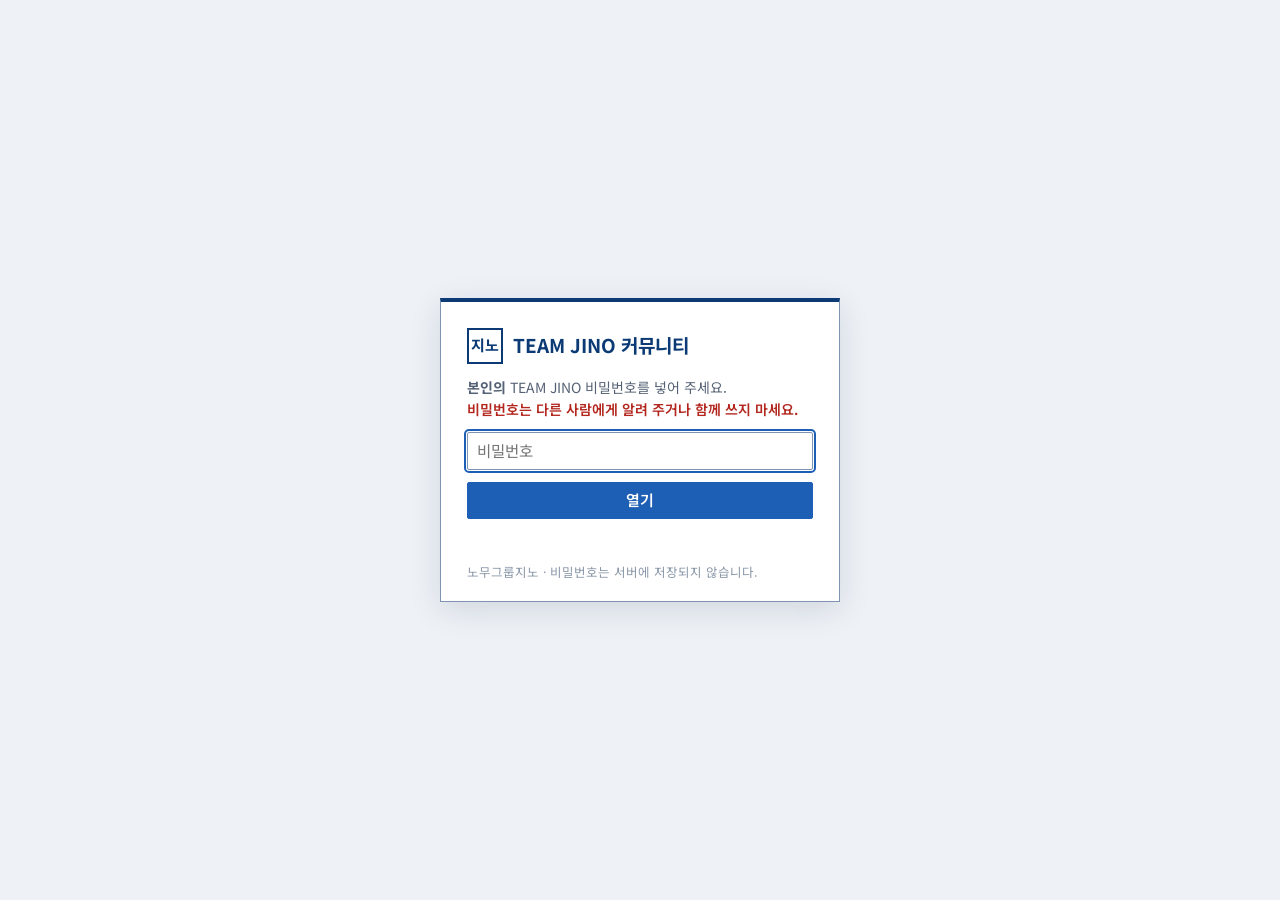
==== community/index.html @ 9f08a7e4 "community: TEAM JINO 커뮤니티 시범 추가 (함께 했던 시간 · 오늘의 한마디) 주소록과 같은 로그인, 서버 함수 comm_*, JinoComm 모듈로 분리해 주소록" ====
<!DOCTYPE html>
<html lang="ko">
<head>
<meta charset="utf-8">
<meta name="viewport" content="width=device-width, initial-scale=1">
<title>TEAM JINO 커뮤니티</title>
<meta name="robots" content="noindex,nofollow">
<link rel="preconnect" href="https://fonts.googleapis.com">
<link rel="preconnect" href="https://fonts.gstatic.com" crossorigin>
<link rel="stylesheet" href="https://fonts.googleapis.com/css2?family=Noto+Sans+KR:wght@400;500;700&display=swap">
<style>
:root{--page:#eef2f7;--paper:#fff;--navy:#0b3a75;--blue:#1d5fb4;--blue-dark:#164a8c;--rule:#b8c5d6;--rule-strong:#7f94b1;--fg:#1b2533;--muted:#556275;--faint:#8a97a8;--bad:#b3261e;
  --font-body:"Noto Sans KR","Malgun Gothic","맑은 고딕","Apple SD Gothic Neo",sans-serif;color-scheme:light}
*{box-sizing:border-box}
html,body{margin:0}
body{background:var(--page);color:var(--fg);font-family:var(--font-body);font-size:15.5px;line-height:1.5;padding:0 16px 48px}
[hidden]{display:none!important}
.wrap{max-width:1280px;margin:0 auto}
button,input,select,textarea{font:inherit;color:inherit}
:focus-visible{outline:2px solid var(--blue);outline-offset:1px}
header.top{position:sticky;top:0;z-index:5;margin:0 -16px;padding:0 16px;background:var(--navy);color:#fff;border-bottom:3px solid var(--blue)}
header.top .in{max-width:1280px;margin:0 auto;display:flex;gap:14px;align-items:center;flex-wrap:wrap;padding:12px 0}
.emblem{width:36px;height:36px;border:2px solid #fff;display:grid;place-items:center;font-weight:700;font-size:15px;letter-spacing:-.02em}
header h1{font-size:22px;margin:0;font-weight:700;letter-spacing:-.01em}
header .sub{font-size:14.5px;opacity:.8;border-left:1px solid rgba(255,255,255,.4);padding-left:12px}
.savebox{margin-left:auto;display:flex;gap:8px;align-items:center;font-size:14.5px;color:#cfdcf0}
.btn{display:inline-flex;align-items:center;gap:6px;border:1px solid var(--rule-strong);background:#fff;border-radius:2px;padding:6px 13px;min-height:37px;cursor:pointer;white-space:nowrap;font-size:15px}
.btn.primary{background:var(--blue);color:#fff;border-color:var(--blue);font-weight:600}
.btn.sm{min-height:30px;padding:2px 9px;font-size:14px}
header .btn.primary{background:#fff;color:var(--navy);border-color:#fff}
.paper{background:var(--paper);border:1px solid var(--rule);margin-top:18px;padding:18px 20px 22px}
.doc-title{display:flex;align-items:flex-end;gap:12px;flex-wrap:wrap;padding-bottom:10px;margin-bottom:14px}
.doc-title h2{margin:0;font-size:20.5px;font-weight:700;color:var(--navy)}
.doc-title .ref{font-size:14.5px;color:var(--muted)}
.foot{margin-top:16px;font-size:14px;color:var(--muted)}
.toast{position:fixed;left:50%;transform:translateX(-50%);bottom:20px;background:var(--navy);color:#fff;padding:9px 16px;z-index:90;font-size:15px;box-shadow:0 4px 16px rgba(11,25,45,.3);max-width:calc(100vw - 32px)}
.login{position:fixed;inset:0;z-index:40;background:var(--page);display:grid;place-items:center;padding:16px}
.lbox{background:#fff;border:1px solid var(--rule-strong);border-top:4px solid var(--navy);width:min(400px,100%);padding:26px 26px 20px;display:flex;flex-direction:column;gap:12px;box-shadow:0 8px 30px rgba(11,25,45,.12)}
.lbox input{background:#fff;border:1px solid var(--rule-strong);border-radius:2px;padding:6px 9px;min-height:37px;width:100%}
.lhead{display:flex;gap:10px;align-items:center;color:var(--navy);font-size:19px}
.lhead .emblem{border-color:var(--navy);color:var(--navy)}
.lbox p{margin:0;color:var(--muted);font-size:14px;line-height:1.6}
.lmsg{min-height:20px;font-size:14px;color:var(--muted)}.lmsg.err{color:var(--bad);font-weight:600}
.lfoot{font-size:12.5px;color:var(--faint)}

/* ===== JinoComm 모듈 스타일 시작 (모든 이름이 jc- 로 시작해 다른 프로그램과 겹치지 않습니다) ===== */
.jc{--jc-navy:#0b3a75;--jc-blue:#1d5fb4;--jc-blue-dark:#164a8c;--jc-rule:#b8c5d6;--jc-rule-strong:#7f94b1;--jc-soft:#f4f7fb;--jc-label:#eef3fa;--jc-fg:#1b2533;--jc-muted:#556275;--jc-faint:#8a97a8;--jc-bad:#b3261e;--jc-warm:#fff8e6;--jc-warm-rule:#ead9a8;color:var(--jc-fg);font-size:15.5px;line-height:1.55}
.jc *{box-sizing:border-box}
.jc [hidden]{display:none!important}
.jc button,.jc input,.jc select,.jc textarea{font:inherit;color:inherit}
.jc input,.jc select,.jc textarea{background:#fff;border:1px solid var(--jc-rule-strong);border-radius:3px;padding:7px 10px;min-height:38px;width:100%}
.jc textarea{resize:vertical;min-height:84px}
.jc-btn{display:inline-flex;align-items:center;justify-content:center;gap:6px;border:1px solid var(--jc-rule-strong);background:#fff;border-radius:3px;padding:6px 14px;min-height:38px;cursor:pointer;white-space:nowrap;width:auto;font-size:15px}
.jc-btn:hover{border-color:var(--jc-blue);color:var(--jc-blue)}
.jc-btn:disabled{opacity:.55;cursor:default}
.jc-btn.jc-primary{background:var(--jc-blue);border-color:var(--jc-blue);color:#fff;font-weight:600}
.jc-btn.jc-primary:hover{background:var(--jc-blue-dark);color:#fff}
.jc-btn.jc-danger{color:var(--jc-bad);border-color:#e3b3ae}
.jc-btn.jc-sm{min-height:30px;padding:2px 10px;font-size:14px}
.jc-btn.jc-link{border-color:transparent;background:transparent;color:var(--jc-blue);padding:2px 4px;min-height:0}
.jc-sp{flex:1}
.jc a.jc-btn{text-decoration:none;color:inherit}
.jc a.jc-btn:hover{color:var(--jc-blue)}

.jc-tabs{display:flex;gap:4px;align-items:flex-end;flex-wrap:wrap;border-bottom:2px solid var(--jc-navy);margin-bottom:14px}
.jc-tabs .jc-tab{font-size:16px;font-weight:700;padding:9px 22px;border:1px solid var(--jc-rule);border-bottom:0;background:#e9eef5;color:var(--jc-muted);cursor:pointer;border-radius:3px 3px 0 0;margin-bottom:-2px}
.jc-tabs .jc-tab.on{background:var(--jc-navy);color:#fff;border-color:var(--jc-navy)}
.jc-stat{font-size:14px;color:var(--jc-muted);align-self:center}
.jc-stat.jc-warn{color:var(--jc-bad);font-weight:600}
.jc-tabs .jc-btn{align-self:center;margin-bottom:4px}

/* 지도 */
.jc-mapwrap{position:relative;border:1px solid var(--jc-rule);background:var(--jc-soft);margin-bottom:12px}
.jc-map{height:380px}
.jc-mapnote{padding:18px 20px;color:var(--jc-muted);font-size:14.5px;display:flex;gap:14px;align-items:center;flex-wrap:wrap}
.jc-mapnote b{color:var(--jc-navy)}
.jc-mapnote .jc-pinico{width:34px;height:34px;border-radius:50% 50% 50% 0;transform:rotate(-45deg);background:var(--jc-navy);flex:none;position:relative;margin:4px 6px 8px}
.jc-mapnote .jc-pinico::after{content:"";position:absolute;inset:10px;border-radius:50%;background:#fff}
@media (max-width:640px){.jc-map{height:280px}}

/* 목록 도구줄 */
.jc-bar{display:flex;gap:8px;align-items:center;flex-wrap:wrap;margin-bottom:12px}
.jc-chips{display:flex;gap:6px;flex-wrap:wrap}
.jc-chipbtn{border:1px solid var(--jc-rule-strong);background:#fff;border-radius:999px;padding:4px 13px;font-size:14.5px;cursor:pointer;min-height:32px}
.jc-chipbtn[aria-pressed="true"]{background:var(--jc-navy);border-color:var(--jc-navy);color:#fff;font-weight:600}
.jc-bar select{width:auto}
.jc-placefilter{display:inline-flex;align-items:center;gap:6px;background:var(--jc-warm);border:1px solid var(--jc-warm-rule);border-radius:999px;padding:3px 6px 3px 12px;font-size:14.5px}
.jc-placefilter button{border:0;background:transparent;cursor:pointer;font-size:17px;line-height:1;padding:2px 6px;color:var(--jc-muted)}
.jc-count{font-size:14.5px;color:var(--jc-muted)}

/* 기록 카드 */
.jc-grid{display:grid;grid-template-columns:repeat(auto-fill,minmax(270px,1fr));gap:14px}
.jc-card{border:1px solid var(--jc-rule);background:#fff;cursor:pointer;display:flex;flex-direction:column;min-width:0;text-align:left;padding:0;border-radius:4px;overflow:hidden;transition:box-shadow .15s,border-color .15s}
.jc-card:hover,.jc-card:focus-visible{border-color:var(--jc-blue);box-shadow:0 4px 16px rgba(11,58,117,.14)}
.jc-cover{position:relative;aspect-ratio:4/3;background:linear-gradient(135deg,#e6edf7,#f4f7fb);display:grid;place-items:center;overflow:hidden}
.jc-cover img{width:100%;height:100%;object-fit:cover;display:block}
.jc-cover .jc-ph{font-size:15px;font-weight:700;color:#8fa3bf;letter-spacing:.08em}
.jc-pcount{position:absolute;right:8px;bottom:8px;background:rgba(11,25,45,.72);color:#fff;font-size:12.5px;padding:1px 8px;border-radius:999px}
.jc-cbody{padding:11px 14px 12px;display:flex;flex-direction:column;gap:4px;min-width:0}
.jc-meta{display:flex;gap:8px;align-items:center;flex-wrap:wrap;font-size:13.5px;color:var(--jc-muted)}
.jc-tag{display:inline-block;font-size:12.5px;font-weight:600;padding:0 7px;line-height:21px;border:1px solid #9bbbe3;background:#e8f0fb;color:#174a8c;border-radius:2px;white-space:nowrap}
.jc-card h3{margin:0;font-size:17px;font-weight:700;color:var(--jc-navy);overflow-wrap:anywhere}
.jc-ev{font-size:14px;color:var(--jc-blue);font-weight:600}
.jc-ex{margin:0;font-size:14.5px;color:#3a4657;display:-webkit-box;-webkit-line-clamp:2;-webkit-box-orient:vertical;overflow:hidden;white-space:pre-line;overflow-wrap:anywhere}
.jc-cfoot{font-size:13.5px;color:var(--jc-faint);margin-top:2px}
.jc-empty{padding:44px 16px;text-align:center;color:var(--jc-muted);border:1px dashed var(--jc-rule-strong);background:var(--jc-soft)}
.jc-empty b{display:block;color:var(--jc-navy);font-size:16.5px;margin-bottom:4px}
.jc-more{text-align:center;margin-top:14px}

/* 오늘의 한마디 */
.jc-compose{border:1px solid var(--jc-rule);border-top:2px solid var(--jc-navy);background:var(--jc-soft);padding:14px 16px;margin-bottom:16px;display:flex;flex-direction:column;gap:10px}
.jc-compose textarea{min-height:76px}
.jc-crow{display:flex;gap:10px;align-items:center;flex-wrap:wrap}
.jc-seg{display:inline-flex;border:1px solid var(--jc-rule-strong);border-radius:3px;overflow:hidden}
.jc-seg button{border:0;border-right:1px solid var(--jc-rule);background:#fff;padding:6px 14px;cursor:pointer;min-height:36px;font-size:14.5px}
.jc-seg button:last-child{border-right:0}
.jc-seg button[aria-pressed="true"]{background:var(--jc-navy);color:#fff;font-weight:600}
.jc-hint{font-size:13.5px;color:var(--jc-muted)}
.jc-len{font-size:13.5px;color:var(--jc-faint);font-variant-numeric:tabular-nums}
.jc-wall{columns:3 260px;column-gap:14px}
.jc-note{break-inside:avoid;margin:0 0 14px;background:#fff;border:1px solid var(--jc-rule);border-left:4px solid var(--jc-blue);padding:13px 15px 10px;border-radius:2px}
.jc-note.jc-anon{background:var(--jc-warm);border-color:var(--jc-warm-rule);border-left-color:#d1a93a}
.jc-note p{margin:0 0 8px;white-space:pre-line;overflow-wrap:anywhere;font-size:15.5px}
.jc-nfoot{display:flex;gap:8px;align-items:center;font-size:13.5px;color:var(--jc-muted)}
.jc-nfoot b{color:var(--jc-fg);font-weight:600}

/* 창 */
.jc-ov{position:fixed;inset:0;background:rgba(11,25,45,.5);z-index:70;display:flex;align-items:flex-start;justify-content:center;overflow-y:auto;padding:24px 12px}
.jc-sheet{background:#fff;border:1px solid var(--jc-rule-strong);width:100%;max-width:760px;box-shadow:0 8px 30px rgba(11,25,45,.25);min-width:0}
.jc-sheet>h2{margin:0;font-size:17px;background:var(--jc-navy);color:#fff;padding:11px 18px;font-weight:700;display:flex;align-items:center;gap:10px}
.jc-sheet>h2 .jc-x{margin-left:auto;border:0;background:transparent;color:#fff;font-size:22px;line-height:1;cursor:pointer;padding:0 4px}
.jc-sbody{padding:16px 18px;display:flex;flex-direction:column;gap:14px}
.jc-act{display:flex;gap:6px;justify-content:center;flex-wrap:wrap;align-items:center;border-top:1px solid var(--jc-rule);padding:12px 18px;background:#f6f8fb}
.jc-act .jc-left{margin-right:auto}
.jc-form{display:grid;grid-template-columns:104px minmax(0,1fr);gap:10px 12px;align-items:start}
.jc-form>label,.jc-form>.jc-flb{font-weight:600;color:var(--jc-navy);font-size:14.5px;padding-top:8px}
.jc-form .jc-req{color:var(--jc-bad)}
@media (max-width:560px){.jc-form{grid-template-columns:1fr;gap:4px 0}.jc-form>label,.jc-form>.jc-flb{padding-top:6px}}
.jc-two{display:grid;grid-template-columns:1fr 1fr;gap:8px}
.jc-search{display:flex;gap:6px}
.jc-results{border:1px solid var(--jc-rule);margin-top:6px;max-height:230px;overflow:auto}
.jc-results button{display:block;width:100%;text-align:left;border:0;border-bottom:1px solid #e3e9f1;background:#fff;padding:7px 10px;cursor:pointer}
.jc-results button:hover{background:#e9f1fc}
.jc-results button:last-child{border-bottom:0}
.jc-results small,.jc-picked small{display:block;color:var(--jc-muted);font-size:13.5px}
.jc-picked{border:1px solid #9bbbe3;background:#e8f0fb;padding:8px 10px;display:flex;gap:10px;align-items:center}
.jc-picked>div{flex:1;min-width:0}
.jc-previews{display:flex;gap:6px;flex-wrap:wrap;margin-top:6px}
.jc-previews .jc-pv{position:relative;width:78px;height:78px;border:1px solid var(--jc-rule);overflow:hidden;background:var(--jc-soft)}
.jc-previews img{width:100%;height:100%;object-fit:cover;display:block}
.jc-pv button{position:absolute;right:2px;top:2px;border:0;background:rgba(11,25,45,.7);color:#fff;width:20px;height:20px;border-radius:50%;cursor:pointer;line-height:1;font-size:14px;padding:0}
.jc-msg{font-size:14px;color:var(--jc-bad);font-weight:600;min-height:20px}

.jc-dmeta{display:flex;gap:8px 12px;flex-wrap:wrap;align-items:center;font-size:14.5px;color:var(--jc-muted)}
.jc-dmeta b{color:var(--jc-fg)}
.jc-addr{display:flex;gap:10px;align-items:center;flex-wrap:wrap;border:1px solid var(--jc-rule);background:var(--jc-soft);padding:8px 12px;font-size:14.5px}
.jc-addr>span{flex:1;min-width:160px}
.jc-dbody{white-space:pre-line;overflow-wrap:anywhere;font-size:15.5px;margin:0}
.jc-sub{display:flex;align-items:center;gap:8px;font-weight:700;color:var(--jc-navy);font-size:15.5px}
.jc-sub::before{content:"";width:4px;height:14px;background:var(--jc-blue)}
.jc-sub small{font-weight:400;color:var(--jc-muted);font-size:13.5px}
.jc-photos{display:grid;grid-template-columns:repeat(auto-fill,minmax(108px,1fr));gap:6px}
.jc-photos button{border:1px solid var(--jc-rule);padding:0;background:var(--jc-soft);aspect-ratio:1;cursor:pointer;overflow:hidden}
.jc-photos button:hover{border-color:var(--jc-blue)}
.jc-photos img{width:100%;height:100%;object-fit:cover;display:block}
.jc-photos .jc-addph{display:grid;place-items:center;color:var(--jc-blue);font-size:14px;font-weight:600;border-style:dashed;background:#fff;text-align:center;line-height:1.3}
.jc-reviews{display:flex;flex-direction:column;gap:0;border-top:1px solid var(--jc-rule)}
.jc-review{padding:9px 2px;border-bottom:1px solid #e3e9f1}
.jc-review p{margin:0 0 3px;white-space:pre-line;overflow-wrap:anywhere}
.jc-review .jc-nfoot{font-size:13px}
.jc-addreview{display:flex;gap:6px;align-items:flex-start}
.jc-addreview textarea{min-height:42px;height:42px}

.jc-lb{position:fixed;inset:0;z-index:80;background:rgba(6,14,26,.92);display:flex;flex-direction:column}
.jc-lbtop{display:flex;gap:8px;align-items:center;padding:10px 14px;color:#dfe8f4;font-size:14.5px}
.jc-lbtop .jc-btn{background:transparent;color:#fff;border-color:rgba(255,255,255,.5)}
.jc-lbmain{flex:1;min-height:0;display:flex;align-items:center;justify-content:center;gap:8px;padding:0 8px 14px}
.jc-lbmain img{max-width:100%;max-height:100%;object-fit:contain;min-width:0}
.jc-lbmain .jc-nav{flex:none;border:0;background:rgba(255,255,255,.12);color:#fff;width:44px;height:64px;font-size:26px;cursor:pointer;border-radius:4px}
.jc-lbmain .jc-nav:disabled{opacity:.25;cursor:default}
.jc-lbwait{color:#dfe8f4}
/* ===== JinoComm 모듈 스타일 끝 ===== */
</style>
</head>
<body>
<header class="top"><div class="in">
  <span class="emblem">지노</span>
  <h1>TEAM JINO 커뮤니티</h1>
  <span class="sub">노무그룹지노 · 시범 운영</span>
  <span class="savebox"><b id="who" style="color:#fff"></b><button class="btn primary sm" id="btn-lock">잠그기</button></span>
</div></header>
<div class="wrap">
<div class="paper">
  <div class="doc-title"><h2>우리들의 이야기</h2><span class="ref">함께한 시간과 남기고 싶은 말을 모아 두는 곳</span></div>
  <div id="jc-mount"></div>
  <div class="foot">※ 글과 사진은 TEAM JINO 구성원만 볼 수 있도록 암호화해 저장합니다. 기록과 후기는 쓴 사람만 고치거나 지울 수 있습니다. <span style="color:var(--bad)">비밀번호나 고객사 정보는 이곳에 적지 마세요.</span></div>
</div>
</div>
<div id="login" class="login"><form class="lbox" id="lform" autocomplete="off">
  <div class="lhead"><span class="emblem">지노</span><b>TEAM JINO 커뮤니티</b></div>
  <p><b>본인의</b> TEAM JINO 비밀번호를 넣어 주세요.<br><span style="color:var(--bad);font-weight:600">비밀번호는 다른 사람에게 알려 주거나 함께 쓰지 마세요.</span></p>
  <input type="password" id="pw" placeholder="비밀번호" autocomplete="current-password" autofocus>
  <button class="btn primary" id="lgo" type="submit" style="width:100%;justify-content:center">열기</button>
  <div class="lmsg" id="lmsg" role="status"></div>
  <div class="lfoot">노무그룹지노 · 비밀번호는 서버에 저장되지 않습니다.</div>
</form></div>
<div class="toast" id="toast" hidden></div>
<script>
/* ===== JinoComm 모듈 시작 =====
   TEAM JINO 커뮤니티: 「함께 했던 시간」(장소·사진·지도·후기) + 「오늘의 한마디」(이름/익명)
   다른 프로그램(주소록 등)에 붙일 때는 이 블록과 jc- 스타일 블록을 그대로 옮기고, 로그인 뒤에 한 줄만 부르면 됩니다.
     JinoComm.init({ mount:붙일 요소, rpc:서버 함수 호출(fn,args), rawKey:팀 열쇠(Uint8Array), me:{id,name,is_master}, kakaoKey:'카카오 JavaScript 키', toast:알림 함수 });
     JinoComm.stop();   // 잠글 때
   서버 함수는 comm_ 로, 저장 키는 jino-comm- 으로 시작합니다. 내용과 사진은 팀 열쇠로 암호화해 저장합니다. */
(function(){
"use strict";
var CATS=['식당','카페','여행·나들이','숙소','행사·워크숍','기타'];
var GROUP_CAT={FD6:'식당',CE7:'카페',AT1:'여행·나들이',CT1:'여행·나들이',AD5:'숙소'};
var WD=['일','월','화','수','목','금','토'];
var PAGE=12, WORD_MAX=300, REVIEW_MAX=500, BODY_MAX=3000, PHOTO_MAX=40;
var S=null, timer=null;

function fresh(){return {rpc:null,key:null,me:null,root:null,kakaoKey:'',toast:null,trips:[],words:[],notes:{},view:'trip',cat:'',year:'',place:null,shown:PAGE,covers:{},coverAsked:{},urls:[],map:null,markers:[],mapState:'',busy:false,anon:false,gen:0}}
var esc=function(v){return String(v==null?'':v).replace(/[&<>"']/g,function(c){return {'&':'&amp;','<':'&lt;','>':'&gt;','"':'&quot;',"'":'&#39;'}[c]})};
var unb64=function(s){return Uint8Array.from(atob(s),function(c){return c.charCodeAt(0)})};
function b64(u){var s='';for(var i=0;i<u.length;i+=8192)s+=String.fromCharCode.apply(null,u.subarray(i,i+8192));return btoa(s)}
function hex(n){var a=crypto.getRandomValues(new Uint8Array(n));return Array.from(a,function(x){return x.toString(16).padStart(2,'0')}).join('')}
function newKey(p){return p+'_'+hex(8)}
async function deriveKey(raw){var base=await crypto.subtle.importKey('raw',raw,'HKDF',false,['deriveKey']);
  return crypto.subtle.deriveKey({name:'HKDF',hash:'SHA-256',salt:new TextEncoder().encode('jino-comm'),info:new TextEncoder().encode('jino-comm-v1')},base,{name:'AES-GCM',length:256},false,['encrypt','decrypt'])}
async function encBytes(u8){var iv=crypto.getRandomValues(new Uint8Array(12));var ct=await crypto.subtle.encrypt({name:'AES-GCM',iv:iv},S.key,u8);return {iv:b64(iv),data:b64(new Uint8Array(ct))}}
async function decBytes(iv,d){return new Uint8Array(await crypto.subtle.decrypt({name:'AES-GCM',iv:unb64(iv)},S.key,unb64(d)))}
function enc(obj){return encBytes(new TextEncoder().encode(JSON.stringify(obj)))}
async function dec(iv,d){return JSON.parse(new TextDecoder().decode(await decBytes(iv,d)))}
function $(sel){return S.root.querySelector(sel)}
function say(msg){if(S&&S.toast)S.toast(msg);else window.alert(msg)}
function stat(t,warn){var e=$('.jc-stat');if(e){e.textContent=t;e.classList.toggle('jc-warn',!!warn)}}
function hm(d){return d.getHours()+':'+String(d.getMinutes()).padStart(2,'0')}
function today(){var d=new Date();return d.getFullYear()+'-'+String(d.getMonth()+1).padStart(2,'0')+'-'+String(d.getDate()).padStart(2,'0')}
function fmtDay(s){var m=/^(\d{4})-(\d{2})-(\d{2})$/.exec(s||'');if(!m)return s||'';var d=new Date(+m[1],+m[2]-1,+m[3]);return m[1]+'. '+(+m[2])+'. '+(+m[3])+'. ('+WD[d.getDay()]+')'}
function fmtStamp(iso){var d=new Date(iso);return isNaN(d)?'':d.getFullYear()+'. '+(d.getMonth()+1)+'. '+d.getDate()+'.'}
function blobUrl(u8){var u=URL.createObjectURL(new Blob([u8],{type:'image/jpeg'}));S.urls.push(u);return u}

/* 익명 글을 쓴 기기만 지울 수 있도록, 글마다 만든 확인값을 이 브라우저에만 보관합니다. */
function secrets(){try{return JSON.parse(localStorage.getItem('jino-comm-secrets')||'{}')||{}}catch(e){return {}}}
function keepSecret(k,v){try{var s=secrets();if(v)s[k]=v;else delete s[k];localStorage.setItem('jino-comm-secrets',JSON.stringify(s))}catch(e){}}
function pref(k,v){try{if(v===undefined)return localStorage.getItem('jino-comm-'+k);localStorage.setItem('jino-comm-'+k,v)}catch(e){return null}}

/* ---------- 틀 ---------- */
function skeleton(){
  S.root.innerHTML='<div class="jc">'
  +'<div class="jc-tabs"><button class="jc-tab on" data-act="view" data-v="trip">함께 했던 시간</button><button class="jc-tab" data-act="view" data-v="word">오늘의 한마디</button><span class="jc-sp"></span><span class="jc-stat" role="status"></span><button class="jc-btn jc-sm" data-act="reload">새로고침</button></div>'
  +'<section class="jc-sec-trip">'
  +'<div class="jc-mapwrap"><div class="jc-map" hidden></div><div class="jc-mapnote"></div></div>'
  +'<div class="jc-bar"><div class="jc-chips"></div><select class="jc-year" aria-label="연도"></select><span class="jc-placebox"></span><span class="jc-count"></span><span class="jc-sp"></span><button class="jc-btn jc-primary" data-act="new-trip">기록 남기기</button></div>'
  +'<div class="jc-grid"></div><div class="jc-more" hidden><button class="jc-btn" data-act="more">더 보기</button></div>'
  +'</section>'
  +'<section class="jc-sec-word" hidden>'
  +'<div class="jc-compose"><textarea class="jc-wtext" maxlength="'+WORD_MAX+'" placeholder="가끔 남기고 싶은 말을 편하게 적어 주세요."></textarea>'
  +'<div class="jc-crow"><div class="jc-seg" role="group" aria-label="이름 표시"><button data-act="anon" data-v="0">내 이름으로</button><button data-act="anon" data-v="1">익명으로</button></div><span class="jc-hint jc-anonhint"></span><span class="jc-sp"></span><span class="jc-len">0 / '+WORD_MAX+'</span><button class="jc-btn jc-primary" data-act="post-word">남기기</button></div></div>'
  +'<div class="jc-wall"></div>'
  +'</section>'
  +'<div class="jc-modal-root"></div><div class="jc-lb-root"></div></div>';
  S.root.firstChild.addEventListener('click',onClick);
  $('.jc-year').addEventListener('change',function(){S.year=this.value;S.shown=PAGE;S.place=null;renderTrips(true)});
  $('.jc-wtext').addEventListener('input',function(){$('.jc-len').textContent=this.value.length+' / '+WORD_MAX});
  setAnon(pref('anon')==='1');
}
function setView(v){S.view=v;S.root.querySelectorAll('.jc-tab').forEach(function(b){b.classList.toggle('on',b.dataset.v===v)});$('.jc-sec-trip').hidden=v!=='trip';$('.jc-sec-word').hidden=v!=='word';pref('view',v);if(v==='trip'&&S.map){S.map.relayout();drawPins(true)}}
function setAnon(on){S.anon=!!on;S.root.querySelectorAll('.jc-seg [data-act=anon]').forEach(function(b){b.setAttribute('aria-pressed',String((b.dataset.v==='1')===S.anon))});
  $('.jc-anonhint').textContent=S.anon?'익명 글은 누가 썼는지 서버에도 남기지 않습니다. 그래서 글을 쓴 이 기기에서만 지울 수 있습니다.':S.me.name+' 님 이름으로 남깁니다.';pref('anon',S.anon?'1':'0')}

/* ---------- 불러오기 ---------- */
async function load(quiet){
  if(!S||S.busy)return;var g=S.gen;if(!quiet)stat('불러오는 중…');
  try{
    var rows=await S.rpc('comm_list'),trips=[],words=[],notes={},fail=0;if(!S||S.gen!==g)return;
    for(var i=0;i<rows.length;i++){var r=rows[i];try{r.c=await dec(r.iv,r.data)}catch(e){fail++;continue}
      if(r.kind==='trip')trips.push(r);else if(r.kind==='word')words.push(r);else(notes[r.parent]=notes[r.parent]||[]).push(r)}
    if(!S||S.gen!==g)return;
    trips.sort(function(a,b){return (b.c.date||'').localeCompare(a.c.date||'')||String(b.created_at).localeCompare(String(a.created_at))});
    words.sort(function(a,b){return String(b.created_at).localeCompare(String(a.created_at))});
    S.trips=trips;S.words=words;S.notes=notes;
    stat('연결됨 · '+hm(new Date())+' 기준'+(fail?' · 열지 못한 글 '+fail+'건':''),!!fail);
    renderTrips(false);renderWords();
  }catch(e){if(S&&S.gen===g){stat('불러오지 못했습니다',true);if(!quiet)say((e&&e.message)||'불러오지 못했습니다.')}}
}

/* ---------- 함께 했던 시간: 목록 ---------- */
function filtered(){return S.trips.filter(function(t){return (!S.cat||t.c.cat===S.cat)&&(!S.year||(t.c.date||'').slice(0,4)===S.year)&&(!S.place||S.place.keys.indexOf(t.key)>=0)})}
function renderTrips(refit){
  var years={};S.trips.forEach(function(t){var y=(t.c.date||'').slice(0,4);if(y)years[y]=1});
  var ys=Object.keys(years).sort().reverse();if(S.year&&!years[S.year])S.year='';
  $('.jc-year').innerHTML='<option value="">전체 연도</option>'+ys.map(function(y){return '<option value="'+y+'"'+(y===S.year?' selected':'')+'>'+y+'년</option>'}).join('');
  $('.jc-chips').innerHTML=[''].concat(CATS).map(function(c){return '<button class="jc-chipbtn" data-act="cat" data-v="'+esc(c)+'" aria-pressed="'+(c===S.cat)+'">'+(c||'전체')+'</button>'}).join('');
  $('.jc-placebox').innerHTML=S.place?'<span class="jc-placefilter">'+esc(S.place.name)+'<button data-act="clear-place" aria-label="장소 선택 풀기">×</button></span>':'';
  var list=filtered(),show=list.slice(0,S.shown);
  $('.jc-count').textContent=S.trips.length?'기록 '+list.length+'건':'';
  $('.jc-grid').innerHTML=show.length?show.map(card).join(''):'<div class="jc-empty" style="grid-column:1/-1"><b>'+(S.trips.length?'조건에 맞는 기록이 없습니다':'아직 남긴 기록이 없습니다')+'</b>'+(S.trips.length?'구분이나 연도를 바꿔 보세요.':'함께 다녀온 식당, 여행지, 워크숍을 사진과 함께 남겨 보세요.')+'</div>';
  $('.jc-more').hidden=list.length<=S.shown;
  askCovers(show);drawPins(refit!==false);
}
function card(t){var c=t.c,n=(S.notes[t.key]||[]).length,cv=S.covers[t.key];
  return '<div class="jc-card" role="button" tabindex="0" data-act="open" data-key="'+t.key+'"><div class="jc-cover" data-cover="'+t.key+'">'+(cv?'<img alt="" src="'+cv+'">':'<span class="jc-ph">'+esc(c.cat||'기록')+'</span>')+(t.photos?'<span class="jc-pcount">사진 '+t.photos+'</span>':'')+'</div>'
    +'<div class="jc-cbody"><div class="jc-meta"><span>'+esc(fmtDay(c.date))+'</span>'+(c.cat?'<span class="jc-tag">'+esc(c.cat)+'</span>':'')+'</div>'
    +'<h3>'+esc(c.place&&c.place.name||'')+'</h3>'+(c.title?'<div class="jc-ev">'+esc(c.title)+'</div>':'')+(c.body?'<p class="jc-ex">'+esc(c.body)+'</p>':'')
    +'<div class="jc-cfoot">'+esc(t.owner_name||'')+(n?' · 후기 '+n:'')+'</div></div></div>'}
async function askCovers(list){
  var need=list.filter(function(t){return t.photos>0&&!S.covers[t.key]&&!S.coverAsked[t.key]}).map(function(t){return t.key});if(!need.length)return;
  need.forEach(function(k){S.coverAsked[k]=1});var g=S.gen;
  try{var rows=await S.rpc('comm_photo_thumbs',{p_parents:need,p_first_only:true});
    for(var i=0;i<rows.length;i++){var u8=await decBytes(rows[i].thumb_iv,rows[i].thumb);if(!S||S.gen!==g)return;var url=blobUrl(u8);S.covers[rows[i].parent]=url;
      var box=S.root.querySelector('[data-cover="'+rows[i].parent+'"]');if(box){var ph=box.querySelector('.jc-ph');if(ph)ph.remove();if(!box.querySelector('img')){var im=document.createElement('img');im.alt='';im.src=url;box.insertBefore(im,box.firstChild)}}}
  }catch(e){need.forEach(function(k){delete S.coverAsked[k]})}
}

/* ---------- 지도 (카카오) ---------- */
function mapLink(p){if(!p)return '';if(p.url)return p.url;if(p.lat&&p.lng)return 'https://map.kakao.com/link/map/'+encodeURIComponent(p.name||'장소')+','+p.lat+','+p.lng;return 'https://map.kakao.com/link/search/'+encodeURIComponent(((p.name||'')+' '+(p.addr||'')).trim())}
function kakaoOk(){return !!(window.kakao&&kakao.maps&&kakao.maps.services&&kakao.maps.Map)}
function loadKakao(){
  if(kakaoOk())return Promise.resolve();
  if(loadKakao.p)return loadKakao.p;
  loadKakao.p=new Promise(function(res,rej){var s=document.createElement('script');
    s.src='https://dapi.kakao.com/v2/maps/sdk.js?appkey='+encodeURIComponent(S.kakaoKey)+'&libraries=services&autoload=false';
    s.onload=function(){try{kakao.maps.load(function(){res()})}catch(e){rej(e)}};
    s.onerror=function(){loadKakao.p=null;rej(new Error('지도를 불러오지 못했습니다'))};document.head.appendChild(s)});
  return loadKakao.p;
}
function mapNote(html){var n=$('.jc-mapnote');n.hidden=!html;n.innerHTML=html||''}
async function initMap(){
  if(!S.kakaoKey){S.mapState='nokey';mapNote('<span class="jc-pinico"></span><span><b>지도 준비 중입니다.</b><br>카카오 지도 키를 등록하면 이 자리에 다녀온 곳이 핀으로 표시됩니다. 그 전에도 기록마다 「지도에서 보기」 버튼은 쓸 수 있습니다.</span>');return}
  var g=S.gen;mapNote('<span>지도를 불러오는 중…</span>');
  try{await loadKakao();if(!S||S.gen!==g)return;
    var el=$('.jc-map');el.hidden=false;mapNote('');
    S.map=new kakao.maps.Map(el,{center:new kakao.maps.LatLng(37.5298,126.9648),level:8});
    S.map.addControl(new kakao.maps.ZoomControl(),kakao.maps.ControlPosition.RIGHT);
    S.mapState='ok';drawPins(true);
  }catch(e){if(!S||S.gen!==g)return;S.mapState='err';mapNote('<span class="jc-pinico"></span><span><b>지도를 불러오지 못했습니다.</b><br>카카오 지도 키와 등록한 사이트 주소를 확인해 주세요. 기록마다 「지도에서 보기」 버튼은 쓸 수 있습니다.</span>')}
}
function drawPins(refit){
  if(!S.map||S.mapState!=='ok'||S.view!=='trip')return;
  S.markers.forEach(function(m){m.setMap(null)});S.markers=[];
  var groups={},list=S.trips.filter(function(t){return (!S.cat||t.c.cat===S.cat)&&(!S.year||(t.c.date||'').slice(0,4)===S.year)});
  list.forEach(function(t){var p=t.c.place;if(!p||!p.lat||!p.lng)return;var k=(+p.lat).toFixed(5)+','+(+p.lng).toFixed(5);(groups[k]=groups[k]||{lat:+p.lat,lng:+p.lng,name:p.name,keys:[]}).keys.push(t.key)});
  var ks=Object.keys(groups);if(!ks.length)return;
  var b=new kakao.maps.LatLngBounds();
  ks.forEach(function(k){var gp=groups[k],pos=new kakao.maps.LatLng(gp.lat,gp.lng);b.extend(pos);
    var m=new kakao.maps.Marker({map:S.map,position:pos,title:gp.name+(gp.keys.length>1?' ('+gp.keys.length+'번)':'')});
    kakao.maps.event.addListener(m,'click',function(){if(gp.keys.length===1)openTrip(gp.keys[0]);else{S.place={name:gp.name,keys:gp.keys};S.shown=PAGE;renderTrips(false);$('.jc-bar').scrollIntoView({behavior:'smooth',block:'start'})}});
    S.markers.push(m)});
  if(refit){if(ks.length===1){S.map.setCenter(new kakao.maps.LatLng(groups[ks[0]].lat,groups[ks[0]].lng));S.map.setLevel(5)}else S.map.setBounds(b)}
}
function searchPlaces(q){return new Promise(function(res){try{new kakao.maps.services.Places().keywordSearch(q,function(data,st){res(st===kakao.maps.services.Status.OK?data:[])},{size:8})}catch(e){res([])}})}
function geocode(addr){return new Promise(function(res){try{new kakao.maps.services.Geocoder().addressSearch(addr,function(r,st){res(st===kakao.maps.services.Status.OK&&r[0]?{lat:+r[0].y,lng:+r[0].x}:null)})}catch(e){res(null)}})}

/* ---------- 창 ---------- */
function modal(title,body,act){
  var root=$('.jc-modal-root');
  root.innerHTML='<div class="jc-ov"><div class="jc-sheet" role="dialog" aria-modal="true"><h2><span>'+esc(title)+'</span><button class="jc-x" data-act="close" aria-label="닫기">×</button></h2><div class="jc-sbody">'+body+'</div>'+(act?'<div class="jc-act">'+act+'</div>':'')+'</div></div>';
  var ov=root.firstChild;ov.addEventListener('mousedown',function(e){if(e.target===ov&&!ov.dataset.lock)closeModal()});
  document.addEventListener('keydown',onEsc);return ov;
}
function onEsc(e){if(e.key!=='Escape'||!S)return;if($('.jc-lb-root').firstChild){closeLb();return}var ov=$('.jc-modal-root').firstChild;if(ov&&!ov.dataset.lock)closeModal()}
function closeModal(){if(!S)return;$('.jc-modal-root').innerHTML='';closeLb();document.removeEventListener('keydown',onEsc);S.form=null;S.detail=null}
function modalOpen(){return !!(S&&($('.jc-modal-root').firstChild||$('.jc-lb-root').firstChild))}

/* ---------- 기록 쓰기·고치기 ---------- */
function openForm(key){
  var t=key?S.trips.find(function(x){return x.key===key}):null,c=t?t.c:{date:today(),cat:'식당',place:null,title:'',body:''};
  S.form={key:key||null,rev:t?t.rev:0,place:c.place?Object.assign({},c.place):null,files:[],manual:!kakaoOk()||(!!c.place&&!c.place.lat)};
  var titles={};S.trips.forEach(function(x){if(x.c.title)titles[x.c.title]=1});
  var room=PHOTO_MAX-(t?t.photos:0);
  modal(t?'기록 고치기':'함께 했던 시간 남기기',
    '<div class="jc-form">'
    +'<label for="jc-f-date">날짜 <span class="jc-req">*</span></label><div class="jc-two"><input type="date" id="jc-f-date" value="'+esc(c.date||'')+'" max="2100-12-31"><select id="jc-f-cat" aria-label="구분">'+CATS.map(function(x){return '<option'+(x===c.cat?' selected':'')+'>'+x+'</option>'}).join('')+'</select></div>'
    +'<span class="jc-flb">장소 <span class="jc-req">*</span></span><div class="jc-placearea"></div>'
    +'<label for="jc-f-title">모임 이름</label><div><input id="jc-f-title" list="jc-f-titles" maxlength="60" placeholder="예: 2026 가을 워크숍, 송년회 (없으면 비워 두세요)" value="'+esc(c.title||'')+'"><datalist id="jc-f-titles">'+Object.keys(titles).map(function(x){return '<option value="'+esc(x)+'">'}).join('')+'</datalist></div>'
    +'<label for="jc-f-body">이야기</label><textarea id="jc-f-body" maxlength="'+BODY_MAX+'" placeholder="그날 어땠는지, 무엇이 맛있었는지 적어 주세요.">'+esc(c.body||'')+'</textarea>'
    +'<span class="jc-flb">사진</span><div><input type="file" id="jc-f-files" accept="image/*" multiple hidden><button class="jc-btn" data-act="pick-files"'+(room<=0?' disabled':'')+'>사진 고르기</button> <span class="jc-hint">'+(t?'지금 '+t.photos+'장 · ':'')+'한 기록에 '+PHOTO_MAX+'장까지. 올릴 때 자동으로 줄여서 저장합니다.</span><div class="jc-previews"></div></div>'
    +'</div><div class="jc-msg" role="alert"></div>',
    '<button class="jc-btn jc-primary" data-act="save-trip">저장</button><button class="jc-btn" data-act="close">취소</button>');
  $('#jc-f-files').addEventListener('change',function(){var fs=Array.from(this.files||[]);this.value='';var left=room-S.form.files.length;if(fs.length>left){fs=fs.slice(0,Math.max(0,left));formMsg('사진은 한 기록에 '+PHOTO_MAX+'장까지 올릴 수 있습니다.')}
    fs.forEach(function(f){S.form.files.push({file:f,url:URL.createObjectURL(f)})});drawPreviews()});
  drawPlaceArea();
}
function formMsg(t){var m=$('.jc-msg');if(m)m.textContent=t||''}
function drawPreviews(){$('.jc-previews').innerHTML=S.form.files.map(function(f,i){return '<span class="jc-pv"><img alt="" src="'+f.url+'"><button data-act="drop-file" data-i="'+i+'" aria-label="빼기">×</button></span>'}).join('')}
function drawPlaceArea(){
  var a=$('.jc-placearea'),p=S.form.place,can=kakaoOk();if(!a)return;
  if(S.form.manual){a.innerHTML='<div class="jc-two"><input id="jc-f-pname" maxlength="60" placeholder="장소 이름 (예: 한강진 ○○식당)" value="'+esc(p&&p.name||'')+'"><input id="jc-f-paddr" maxlength="120" placeholder="주소 (선택)" value="'+esc(p&&p.addr||'')+'"></div>'+(can?'<button class="jc-btn jc-link" data-act="place-search">지도에서 검색해 고르기</button>':'');return}
  if(p&&p.name){a.innerHTML='<div class="jc-picked"><div><b>'+esc(p.name)+'</b><small>'+esc(p.addr||'')+'</small></div><button class="jc-btn jc-sm" data-act="place-clear">다시 고르기</button></div>';return}
  a.innerHTML='<div class="jc-search"><input id="jc-f-q" placeholder="장소 이름으로 검색 (예: 용산 ○○식당)"><button class="jc-btn" data-act="place-go">검색</button></div><div class="jc-found"></div><button class="jc-btn jc-link" data-act="place-manual">직접 입력하기</button>';
  $('#jc-f-q').addEventListener('keydown',function(e){if(e.key==='Enter'){e.preventDefault();placeGo()}});
}
async function placeGo(){var q=$('#jc-f-q').value.trim(),box=$('.jc-found');if(!q)return;box.innerHTML='<span class="jc-hint">찾는 중…</span>';
  var r=await searchPlaces(q);if(!S||!S.form||!$('.jc-found'))return;S.form.found=r;
  $('.jc-found').innerHTML=r.length?'<div class="jc-results">'+r.map(function(d,i){return '<button data-act="place-pick" data-i="'+i+'"><b>'+esc(d.place_name)+'</b><small>'+esc(d.road_address_name||d.address_name||'')+(d.category_group_name?' · '+esc(d.category_group_name):'')+'</small></button>'}).join('')+'</div>':'<span class="jc-hint">찾지 못했습니다. 다른 이름으로 검색하거나 직접 입력해 주세요.</span>'}
async function loadBitmap(file){try{return await createImageBitmap(file,{imageOrientation:'from-image'})}catch(e){return await new Promise(function(res,rej){var im=new Image(),u=URL.createObjectURL(file);im.onload=function(){URL.revokeObjectURL(u);res(im)};im.onerror=function(){URL.revokeObjectURL(u);rej(new Error('열 수 없는 사진입니다: '+file.name+' (JPG나 PNG로 바꿔 주세요)'))};im.src=u})}}
async function shrink(src,max,q){var w=src.width,h=src.height,r=Math.min(1,max/Math.max(w,h)),c=document.createElement('canvas');c.width=Math.max(1,Math.round(w*r));c.height=Math.max(1,Math.round(h*r));
  var x=c.getContext('2d');x.fillStyle='#fff';x.fillRect(0,0,c.width,c.height);x.drawImage(src,0,0,c.width,c.height);
  var blob=await new Promise(function(res){c.toBlob(res,'image/jpeg',q)});if(!blob)throw new Error('사진을 줄이지 못했습니다');return new Uint8Array(await blob.arrayBuffer())}
async function uploadPhotos(parent,files,progress){
  var done=0,errs=[];
  for(var i=0;i<files.length;i++){if(progress)progress(i+1,files.length);
    try{var bmp=await loadBitmap(files[i].file),full=await shrink(bmp,1600,.82);if(full.length>1000000)full=await shrink(bmp,1280,.72);
      var th=await shrink(bmp,360,.7);if(bmp.close)bmp.close();
      var a=await encBytes(th),b=await encBytes(full);
      await S.rpc('comm_photo_add',{p_key:newKey('cp'),p_parent:parent,p_thumb_iv:a.iv,p_thumb:a.data,p_iv:b.iv,p_data:b.data});done++;
    }catch(e){errs.push((e&&e.message)||'사진 올리기 실패')}}
  return {done:done,errs:errs};
}
async function saveTrip(){
  var f=S.form;if(!f||S.busy)return;
  var date=$('#jc-f-date').value,cat=$('#jc-f-cat').value,title=$('#jc-f-title').value.trim(),body=$('#jc-f-body').value.trim(),p=f.place;
  if(f.manual){var nm=$('#jc-f-pname').value.trim(),ad=$('#jc-f-paddr').value.trim();
    p=nm?(p&&p.name===nm&&(p.addr||'')===ad?p:{name:nm,addr:ad}):null}
  if(!/^\d{4}-\d{2}-\d{2}$/.test(date)){formMsg('날짜를 넣어 주세요.');return}
  if(!p||!p.name){formMsg('장소를 넣어 주세요.');return}
  S.busy=true;var ov=$('.jc-modal-root').firstChild;ov.dataset.lock='1';var btn=ov.querySelector('[data-act=save-trip]');btn.disabled=true;btn.textContent='저장 중…';formMsg('');
  try{
    if(!p.lat&&p.addr&&kakaoOk()){var g=await geocode(p.addr);if(g){p.lat=g.lat;p.lng=g.lng}}
    var key=f.key||newKey('ct'),e=await enc({date:date,cat:cat,title:title,body:body,place:p});
    var r=await S.rpc('comm_put',{p_key:key,p_kind:'trip',p_parent:null,p_expected_rev:f.rev,p_iv:e.iv,p_data:e.data,p_anon:false,p_secret:null});
    if(r&&r.conflict){S.busy=false;closeModal();say('다른 곳에서 먼저 고쳤습니다. 최신 내용으로 다시 열어 주세요.');await load();return}
    var res={done:0,errs:[]};
    if(f.files.length)res=await uploadPhotos(key,f.files,function(i,n){btn.textContent='사진 올리는 중 '+i+' / '+n});
    f.files.forEach(function(x){URL.revokeObjectURL(x.url)});
    delete S.covers[key];delete S.coverAsked[key];
    S.busy=false;closeModal();say(res.errs.length?'저장했습니다. 다만 사진 '+res.errs.length+'장은 올리지 못했습니다 — '+res.errs[0]:'저장했습니다.');S.place=null;await load();
  }catch(err){S.busy=false;delete ov.dataset.lock;btn.disabled=false;btn.textContent='저장';formMsg((err&&err.message)||'저장하지 못했습니다.')}
}

/* ---------- 기록 보기 ---------- */
function openTrip(key){
  var t=S.trips.find(function(x){return x.key===key});if(!t)return;var c=t.c,p=c.place||{};
  S.detail={key:key,photos:null};
  modal(p.name||'기록',
    '<div class="jc-dmeta"><b>'+esc(fmtDay(c.date))+'</b>'+(c.cat?'<span class="jc-tag">'+esc(c.cat)+'</span>':'')+(c.title?'<span class="jc-ev">'+esc(c.title)+'</span>':'')+'<span>'+esc(t.owner_name||'')+' 남김</span></div>'
    +'<div class="jc-addr"><span>'+esc(p.addr||'주소를 적지 않았습니다')+'</span><a class="jc-btn jc-sm" href="'+esc(mapLink(p))+'" target="_blank" rel="noopener noreferrer">지도에서 보기</a></div>'
    +(c.body?'<p class="jc-dbody">'+esc(c.body)+'</p>':'')
    +'<div class="jc-sub">사진 <small class="jc-pinfo"></small></div><div class="jc-photos"><span class="jc-hint">'+(t.photos?'사진을 불러오는 중…':'')+'</span></div><input type="file" class="jc-addfiles" accept="image/*" multiple hidden>'
    +'<div class="jc-sub">후기 <small>함께한 분들의 한 줄</small></div><div class="jc-reviews"></div>'
    +'<div class="jc-addreview"><textarea class="jc-rtext" maxlength="'+REVIEW_MAX+'" placeholder="후기를 남겨 주세요."></textarea><button class="jc-btn jc-primary" data-act="post-review">남기기</button></div>',
    (t.mine?'<button class="jc-btn jc-left" data-act="edit-trip">고치기</button>':'')+(t.mine||S.me.is_master?'<button class="jc-btn jc-danger'+(t.mine?'':' jc-left')+'" data-act="del-trip">기록 지우기</button>':'')+'<button class="jc-btn" data-act="close">닫기</button>');
  $('.jc-addfiles').addEventListener('change',async function(){var fs=Array.from(this.files||[]).map(function(f){return {file:f}});this.value='';if(!fs.length||S.busy)return;
    var room=PHOTO_MAX-((S.detail.photos||[]).length);if(fs.length>room){fs=fs.slice(0,Math.max(0,room));say('사진은 한 기록에 '+PHOTO_MAX+'장까지 올릴 수 있습니다.')}if(!fs.length)return;
    S.busy=true;var info=$('.jc-pinfo');var r=await uploadPhotos(key,fs,function(i,n){if(info)info.textContent='올리는 중 '+i+' / '+n});S.busy=false;
    if(!S)return;say(r.errs.length?(r.done?'사진 '+r.done+'장을 올렸고, ':'')+r.errs.length+'장은 올리지 못했습니다 — '+r.errs[0]:'사진 '+r.done+'장을 올렸습니다.');
    if(r.done){t.photos+=r.done;delete S.covers[key];delete S.coverAsked[key];if(S.detail&&S.detail.key===key)await loadPhotos(key);renderTrips(false)}});
  drawReviews(key);loadPhotos(key);
}
async function loadPhotos(key){
  var g=S.gen;
  try{var rows=await S.rpc('comm_photo_thumbs',{p_parents:[key],p_first_only:false});
    for(var i=0;i<rows.length;i++){rows[i].url=blobUrl(await decBytes(rows[i].thumb_iv,rows[i].thumb))}
    if(!S||S.gen!==g||!S.detail||S.detail.key!==key)return;S.detail.photos=rows;drawPhotos();
  }catch(e){if(S&&S.detail&&S.detail.key===key){var b=$('.jc-photos');if(b)b.innerHTML='<span class="jc-hint">사진을 불러오지 못했습니다.</span>'}}
}
function drawPhotos(){var d=S.detail,box=$('.jc-photos');if(!d||!box)return;var ph=d.photos||[];
  var info=$('.jc-pinfo');if(info)info.textContent=ph.length?ph.length+'장 · 누르면 크게 보입니다':'아직 사진이 없습니다';
  box.innerHTML=ph.map(function(p,i){return '<button data-act="photo" data-i="'+i+'" aria-label="사진 '+(i+1)+' 크게 보기"><img alt="" src="'+p.url+'"></button>'}).join('')+(ph.length<PHOTO_MAX?'<button class="jc-addph" data-act="add-photos">+ 사진<br>더하기</button>':'')}
function drawReviews(key){var box=$('.jc-reviews');if(!box)return;var ns=(S.notes[key]||[]);
  box.innerHTML=ns.length?ns.map(function(n){return '<div class="jc-review"><p>'+esc(n.c.text)+'</p><div class="jc-nfoot"><b>'+esc(n.owner_name||'')+'</b><span>'+esc(fmtStamp(n.created_at))+'</span><span class="jc-sp"></span>'+(n.mine||S.me.is_master?'<button class="jc-btn jc-link" data-act="del-review" data-key="'+n.key+'">지우기</button>':'')+'</div></div>'}).join(''):'<div class="jc-review"><span class="jc-hint">아직 후기가 없습니다. 첫 후기를 남겨 보세요.</span></div>'}
async function postReview(){var d=S.detail,ta=$('.jc-rtext');if(!d||!ta||S.busy)return;var text=ta.value.trim();if(!text)return;S.busy=true;
  try{var e=await enc({text:text});await S.rpc('comm_put',{p_key:newKey('cn'),p_kind:'note',p_parent:d.key,p_expected_rev:0,p_iv:e.iv,p_data:e.data,p_anon:false,p_secret:null});S.busy=false;ta.value='';await load(true);if(S.detail&&S.detail.key===d.key)drawReviews(d.key)}
  catch(err){S.busy=false;say((err&&err.message)||'남기지 못했습니다.')}}
async function removeDoc(key,what,after){if(S.busy||!window.confirm(what+' 지울까요? 지운 뒤에는 되돌릴 수 없습니다.'))return;S.busy=true;
  try{await S.rpc('comm_del',{p_key:key,p_secret:secrets()[key]||null});keepSecret(key,null);S.busy=false;say('지웠습니다.');if(after)after();await load(true);if(S.detail)drawReviews(S.detail.key)}
  catch(err){S.busy=false;say((err&&err.message)||'지우지 못했습니다.')}}

/* 사진 크게 보기 */
function openLb(i){var d=S.detail;if(!d||!d.photos||!d.photos[i])return;d.at=i;var p=d.photos[i],root=$('.jc-lb-root');
  root.innerHTML='<div class="jc-lb"><div class="jc-lbtop"><span>'+(i+1)+' / '+d.photos.length+(p.owner_name?' · '+esc(p.owner_name)+' 올림':'')+'</span><span class="jc-sp"></span>'+(p.can_del?'<button class="jc-btn jc-sm" data-act="del-photo">이 사진 지우기</button>':'')+'<button class="jc-btn jc-sm" data-act="lb-close">닫기</button></div>'
    +'<div class="jc-lbmain"><button class="jc-nav" data-act="lb-prev" aria-label="이전 사진"'+(i?'':' disabled')+'>‹</button><span class="jc-lbwait">불러오는 중…</span><button class="jc-nav" data-act="lb-next" aria-label="다음 사진"'+(i<d.photos.length-1?'':' disabled')+'>›</button></div></div>';
  (async function(){try{if(!p.full){var r=await S.rpc('comm_photo_get',{p_key:p.key});p.full=blobUrl(await decBytes(r.iv,r.data))}
      if(!S||!S.detail||S.detail!==d||d.at!==i)return;var w=$('.jc-lbwait');if(w){var im=document.createElement('img');im.alt='사진 '+(i+1);im.src=p.full;w.replaceWith(im)}
    }catch(e){var w2=S&&$('.jc-lbwait');if(w2)w2.textContent='사진을 불러오지 못했습니다.'}})();
}
function closeLb(){if(S)$('.jc-lb-root').innerHTML=''}
async function delPhoto(){var d=S.detail;if(!d||S.busy)return;var p=d.photos[d.at];if(!p||!window.confirm('이 사진을 지울까요?'))return;S.busy=true;
  try{await S.rpc('comm_photo_del',{p_key:p.key});S.busy=false;closeLb();d.photos.splice(d.at,1);drawPhotos();var t=S.trips.find(function(x){return x.key===d.key});if(t){t.photos=Math.max(0,t.photos-1);delete S.covers[d.key];delete S.coverAsked[d.key];renderTrips(false)}say('사진을 지웠습니다.')}
  catch(err){S.busy=false;say((err&&err.message)||'지우지 못했습니다.')}}

/* ---------- 오늘의 한마디 ---------- */
function renderWords(){var sec=secrets();
  $('.jc-wall').innerHTML=S.words.length?S.words.map(function(w){var can=w.mine||S.me.is_master||(w.anon&&sec[w.key]);
    return '<div class="jc-note'+(w.anon?' jc-anon':'')+'"><p>'+esc(w.c.text)+'</p><div class="jc-nfoot"><b>'+(w.anon?'익명':esc(w.owner_name||''))+'</b><span>'+esc(fmtStamp(w.created_at))+'</span>'+(w.anon&&sec[w.key]?'<span>· 내가 쓴 글</span>':'')+'<span class="jc-sp"></span>'+(can?'<button class="jc-btn jc-link" data-act="del-word" data-key="'+w.key+'">지우기</button>':'')+'</div></div>'}).join('')
    :'<div class="jc-empty" style="column-span:all"><b>아직 남긴 한마디가 없습니다</b>매일 쓰지 않아도 됩니다. 남기고 싶은 말이 생겼을 때 적어 주세요.</div>';
}
async function postWord(){var ta=$('.jc-wtext'),text=ta.value.trim();if(!text||S.busy)return;S.busy=true;var btn=$('[data-act=post-word]');btn.disabled=true;
  try{var key=newKey('cw'),secret=S.anon?hex(32):null,e=await enc({text:text});
    if(secret)keepSecret(key,secret);
    try{await S.rpc('comm_put',{p_key:key,p_kind:'word',p_parent:null,p_expected_rev:0,p_iv:e.iv,p_data:e.data,p_anon:S.anon,p_secret:secret})}catch(err){if(secret)keepSecret(key,null);throw err}
    S.busy=false;btn.disabled=false;ta.value='';$('.jc-len').textContent='0 / '+WORD_MAX;say(S.anon?'익명으로 남겼습니다.':'남겼습니다.');await load(true);
  }catch(err){S.busy=false;btn.disabled=false;say((err&&err.message)||'남기지 못했습니다.')}}

/* ---------- 누르기 ---------- */
function onClick(ev){
  var el=ev.target.closest('[data-act]');if(!el||!S)return;var a=el.dataset.act,f=S.form,d=S.detail;
  switch(a){
    case 'view':setView(el.dataset.v);break;
    case 'reload':load();break;
    case 'cat':S.cat=el.dataset.v;S.shown=PAGE;S.place=null;renderTrips(true);break;
    case 'clear-place':S.place=null;renderTrips(false);break;
    case 'more':S.shown+=PAGE;renderTrips(false);break;
    case 'new-trip':openForm(null);break;
    case 'open':openTrip(el.dataset.key);break;
    case 'close':if(!S.busy)closeModal();break;
    case 'pick-files':$('#jc-f-files').click();break;
    case 'drop-file':if(f){var x=f.files.splice(+el.dataset.i,1)[0];if(x)URL.revokeObjectURL(x.url);drawPreviews()}break;
    case 'place-go':placeGo();break;
    case 'place-pick':if(f&&f.found){var p=f.found[+el.dataset.i];if(p){f.place={name:p.place_name,addr:p.road_address_name||p.address_name||'',lat:+p.y,lng:+p.x,url:p.place_url||''};var c=GROUP_CAT[p.category_group_code];if(c&&!f.key)$('#jc-f-cat').value=c;drawPlaceArea()}}break;
    case 'place-clear':if(f){f.place=null;drawPlaceArea()}break;
    case 'place-manual':if(f){f.manual=true;drawPlaceArea()}break;
    case 'place-search':if(f){f.manual=false;f.place=null;drawPlaceArea()}break;
    case 'save-trip':saveTrip();break;
    case 'edit-trip':if(d){var k=d.key;closeModal();openForm(k)}break;
    case 'del-trip':if(d)removeDoc(d.key,'이 기록을 사진·후기와 함께',closeModal);break;
    case 'add-photos':$('.jc-addfiles').click();break;
    case 'photo':openLb(+el.dataset.i);break;
    case 'lb-prev':if(d&&d.at>0)openLb(d.at-1);break;
    case 'lb-next':if(d&&d.at<d.photos.length-1)openLb(d.at+1);break;
    case 'lb-close':closeLb();break;
    case 'del-photo':delPhoto();break;
    case 'post-review':postReview();break;
    case 'del-review':removeDoc(el.dataset.key,'이 후기를');break;
    case 'anon':setAnon(el.dataset.v==='1');break;
    case 'post-word':postWord();break;
    case 'del-word':removeDoc(el.dataset.key,'이 한마디를');break;
  }
}
function onKey(e){if(S&&(e.key==='Enter'||e.key===' ')&&e.target&&e.target.classList&&e.target.classList.contains('jc-card')){e.preventDefault();openTrip(e.target.dataset.key);return}
  if(!S||!S.detail||!$('.jc-lb-root').firstChild)return;if(e.key==='ArrowLeft'&&S.detail.at>0)openLb(S.detail.at-1);if(e.key==='ArrowRight'&&S.detail.at<S.detail.photos.length-1)openLb(S.detail.at+1)}

window.JinoComm={
  init:async function(o){
    if(S)this.stop();
    S=fresh();S.rpc=o.rpc;S.me=o.me;S.root=o.mount;S.kakaoKey=o.kakaoKey||'';S.toast=o.toast||null;
    S.key=await deriveKey(o.rawKey);
    skeleton();if(pref('view')==='word')setView('word');
    document.addEventListener('keydown',onKey);
    initMap();await load();
    timer=setInterval(function(){if(S&&!document.hidden&&S.root.offsetParent!==null&&!modalOpen())load(true)},120000);
  },
  reload:function(){return load()},
  stop:function(){if(!S)return;if(timer){clearInterval(timer);timer=null}document.removeEventListener('keydown',onKey);document.removeEventListener('keydown',onEsc);S.urls.forEach(function(u){URL.revokeObjectURL(u)});S.root.innerHTML='';S.gen++;S=null}
};
})();
/* ===== JinoComm 모듈 끝 ===== */
</script>
<script>
(function(){
"use strict";
/* 이 파일에는 비밀번호도 글·사진도 없습니다. 내용은 팀 열쇠로 암호화된 채 Supabase에만 있고,
   서버는 급여대행·주소록과 같은 구성원 명단에서 '사용 중'인 사람인지 매번 확인합니다. */
var SB_URL='https://vsbddasoslqmcvoppvuj.supabase.co', SB_KEY='sb_publishable__6dfg59E_kmUEO9nkLNA_Q_gxt1jidT';
var KEY_URL='https://raw.githubusercontent.com/jinolabor/config-files/main/key.json', KEY_URLS=[KEY_URL,'https://raw.githubusercontent.com/dhkim0629-ops/config-files/main/key.json'], RECHECK=10*60*1000;
/* 카카오 지도 JavaScript 키 (공개되어도 되는 키입니다. 카카오 개발자 사이트에서 이 사이트 주소만 쓰도록 등록해 둡니다). 비어 있으면 지도 없이 동작합니다. */
var KAKAO_JS_KEY='';
var $=function(s){return document.querySelector(s)};
var ME=null,TOKEN='',watchT=null;
var unb64=function(s){return Uint8Array.from(atob(s),function(c){return c.charCodeAt(0)})};
function toast(msg){var t=$('#toast');t.textContent=msg;t.hidden=false;clearTimeout(toast._t);toast._t=setTimeout(function(){t.hidden=true},3500)}
async function fetchKeys(){var last=null;for(var i=0;i<KEY_URLS.length;i++){try{var r=await fetch(KEY_URLS[i]+'?t='+Date.now(),{cache:'no-store'});if(!r.ok)throw new Error('열쇠 파일을 불러오지 못했습니다 (HTTP '+r.status+')');return await r.json()}catch(e){last=e}}throw last||new Error('열쇠 파일을 불러오지 못했습니다')}
async function unwrap(pw,e){
  var base=await crypto.subtle.importKey('raw',new TextEncoder().encode(pw),'PBKDF2',false,['deriveKey']);
  var wk=await crypto.subtle.deriveKey({name:'PBKDF2',salt:unb64(e.salt),iterations:e.iter||150000,hash:'SHA-256'},base,{name:'AES-GCM',length:256},false,['decrypt']);
  return new Uint8Array(await crypto.subtle.decrypt({name:'AES-GCM',iv:unb64(e.iv)},wk,unb64(e.wk)));
}
async function mtoken(id,pw){var h=new Uint8Array(await crypto.subtle.digest('SHA-256',new TextEncoder().encode('jino-payroll-member|'+id+'|'+pw)));return btoa(String.fromCharCode.apply(null,h))}
async function rpc(fn,args){
  var r=await fetch(SB_URL+'/rest/v1/rpc/'+fn,{method:'POST',headers:{'apikey':SB_KEY,'Content-Type':'application/json'},body:JSON.stringify(Object.assign({p_token:TOKEN},args||{}))});
  var t=await r.text(),j=null;try{j=t?JSON.parse(t):null}catch(e){}
  if(!r.ok){var msg=(j&&j.message)||('서버 오류 (HTTP '+r.status+')');if(msg==='denied'){msg='권한이 없습니다';lockOut('사용이 중지된 비밀번호이거나 권한이 없습니다.')}throw new Error(msg)}
  return j;
}
function lockOut(msg){ME=null;TOKEN='';if(watchT){clearInterval(watchT);watchT=null}JinoComm.stop();$('#who').textContent='';$('#login').hidden=false;$('#pw').value='';say(msg||'',!!msg);setTimeout(function(){$('#pw').focus()},50)}
function say(t,err){var m=$('#lmsg');m.textContent=t;m.className='lmsg'+(err?' err':'')}
$('#lform').onsubmit=async function(ev){
  ev.preventDefault();var pw=$('#pw').value.trim();if(!pw){say('비밀번호를 넣어 주세요.',true);return}
  $('#lgo').disabled=true;say('확인하는 중…');
  try{
    var d=await fetchKeys(),list=(d&&d.entries)||[],hit=null;
    for(var i=0;i<list.length&&!hit;i++){try{hit={id:list[i].id,k:await unwrap(pw,list[i])}}catch(e){}}
    if(!hit){say('비밀번호가 맞지 않거나 사용이 중지된 비밀번호입니다.',true);return}
    TOKEN=await mtoken(hit.id,pw);
    var who;try{who=await rpc('comm_whoami')}catch(e){TOKEN='';say('구성원 명단에 없거나 사용이 중지된 비밀번호입니다.',true);return}
    ME=who;$('#login').hidden=true;$('#who').textContent=ME.name+' 님';
    await JinoComm.init({mount:$('#jc-mount'),rpc:rpc,rawKey:hit.k,me:ME,kakaoKey:KAKAO_JS_KEY,toast:toast});
    watchT=setInterval(async function(){try{var k=await fetchKeys();if(!(k.entries||[]).some(function(e){return e.id===hit.id}))lockOut('이 비밀번호는 더 이상 쓸 수 없습니다.')}catch(e){}},RECHECK);
  }catch(e){say('열지 못했습니다: '+(e&&e.message||e),true)}
  finally{$('#lgo').disabled=false}
};
$('#btn-lock').onclick=function(){lockOut('')};
})();
</script>
</body>
</html>
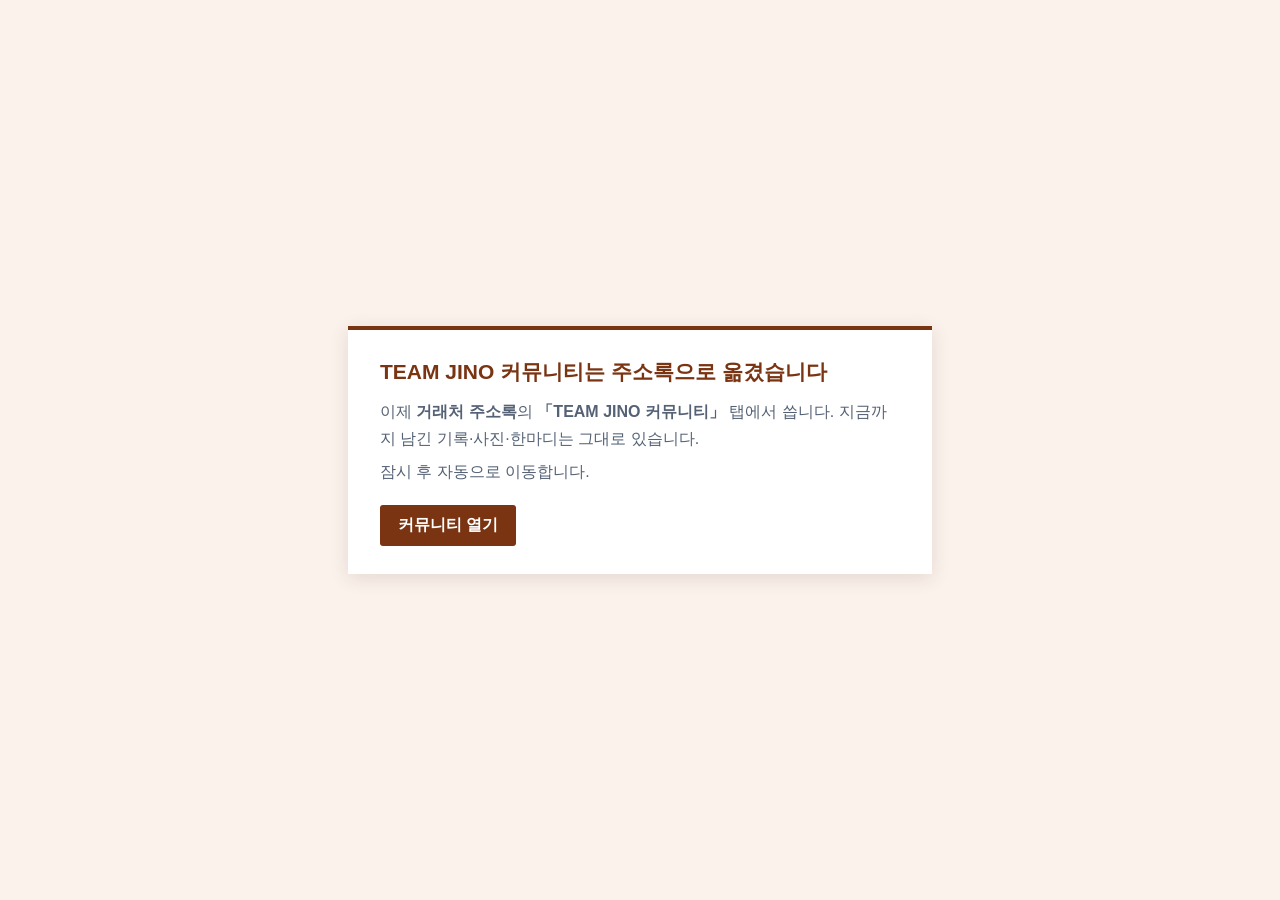
==== commit cdfdfb6f: "주소록에 TEAM JINO 커뮤니티 통합 (「TEAM JINO 커뮤니티」 탭, 주황 톤) - 모듈을 community/jino-comm.js · jino-comm.css 로 분리해" ====
--- a/community/index.html
+++ b/community/index.html
@@ -3,596 +3,23 @@
 <head>
 <meta charset="utf-8">
 <meta name="viewport" content="width=device-width, initial-scale=1">
-<title>TEAM JINO 커뮤니티</title>
 <meta name="robots" content="noindex,nofollow">
-<link rel="preconnect" href="https://fonts.googleapis.com">
-<link rel="preconnect" href="https://fonts.gstatic.com" crossorigin>
-<link rel="stylesheet" href="https://fonts.googleapis.com/css2?family=Noto+Sans+KR:wght@400;500;700&display=swap">
+<title>TEAM JINO 커뮤니티 — 주소록으로 옮겼습니다</title>
+<meta http-equiv="refresh" content="2;url=../address/#community">
 <style>
-:root{--page:#eef2f7;--paper:#fff;--navy:#0b3a75;--blue:#1d5fb4;--blue-dark:#164a8c;--rule:#b8c5d6;--rule-strong:#7f94b1;--fg:#1b2533;--muted:#556275;--faint:#8a97a8;--bad:#b3261e;
-  --font-body:"Noto Sans KR","Malgun Gothic","맑은 고딕","Apple SD Gothic Neo",sans-serif;color-scheme:light}
-*{box-sizing:border-box}
-html,body{margin:0}
-body{background:var(--page);color:var(--fg);font-family:var(--font-body);font-size:15.5px;line-height:1.5;padding:0 16px 48px}
-[hidden]{display:none!important}
-.wrap{max-width:1280px;margin:0 auto}
-button,input,select,textarea{font:inherit;color:inherit}
-:focus-visible{outline:2px solid var(--blue);outline-offset:1px}
-header.top{position:sticky;top:0;z-index:5;margin:0 -16px;padding:0 16px;background:var(--navy);color:#fff;border-bottom:3px solid var(--blue)}
-header.top .in{max-width:1280px;margin:0 auto;display:flex;gap:14px;align-items:center;flex-wrap:wrap;padding:12px 0}
-.emblem{width:36px;height:36px;border:2px solid #fff;display:grid;place-items:center;font-weight:700;font-size:15px;letter-spacing:-.02em}
-header h1{font-size:22px;margin:0;font-weight:700;letter-spacing:-.01em}
-header .sub{font-size:14.5px;opacity:.8;border-left:1px solid rgba(255,255,255,.4);padding-left:12px}
-.savebox{margin-left:auto;display:flex;gap:8px;align-items:center;font-size:14.5px;color:#cfdcf0}
-.btn{display:inline-flex;align-items:center;gap:6px;border:1px solid var(--rule-strong);background:#fff;border-radius:2px;padding:6px 13px;min-height:37px;cursor:pointer;white-space:nowrap;font-size:15px}
-.btn.primary{background:var(--blue);color:#fff;border-color:var(--blue);font-weight:600}
-.btn.sm{min-height:30px;padding:2px 9px;font-size:14px}
-header .btn.primary{background:#fff;color:var(--navy);border-color:#fff}
-.paper{background:var(--paper);border:1px solid var(--rule);margin-top:18px;padding:18px 20px 22px}
-.doc-title{display:flex;align-items:flex-end;gap:12px;flex-wrap:wrap;padding-bottom:10px;margin-bottom:14px}
-.doc-title h2{margin:0;font-size:20.5px;font-weight:700;color:var(--navy)}
-.doc-title .ref{font-size:14.5px;color:var(--muted)}
-.foot{margin-top:16px;font-size:14px;color:var(--muted)}
-.toast{position:fixed;left:50%;transform:translateX(-50%);bottom:20px;background:var(--navy);color:#fff;padding:9px 16px;z-index:90;font-size:15px;box-shadow:0 4px 16px rgba(11,25,45,.3);max-width:calc(100vw - 32px)}
-.login{position:fixed;inset:0;z-index:40;background:var(--page);display:grid;place-items:center;padding:16px}
-.lbox{background:#fff;border:1px solid var(--rule-strong);border-top:4px solid var(--navy);width:min(400px,100%);padding:26px 26px 20px;display:flex;flex-direction:column;gap:12px;box-shadow:0 8px 30px rgba(11,25,45,.12)}
-.lbox input{background:#fff;border:1px solid var(--rule-strong);border-radius:2px;padding:6px 9px;min-height:37px;width:100%}
-.lhead{display:flex;gap:10px;align-items:center;color:var(--navy);font-size:19px}
-.lhead .emblem{border-color:var(--navy);color:var(--navy)}
-.lbox p{margin:0;color:var(--muted);font-size:14px;line-height:1.6}
-.lmsg{min-height:20px;font-size:14px;color:var(--muted)}.lmsg.err{color:var(--bad);font-weight:600}
-.lfoot{font-size:12.5px;color:var(--faint)}
-
-/* ===== JinoComm 모듈 스타일 시작 (모든 이름이 jc- 로 시작해 다른 프로그램과 겹치지 않습니다) ===== */
-.jc{--jc-navy:#0b3a75;--jc-blue:#1d5fb4;--jc-blue-dark:#164a8c;--jc-rule:#b8c5d6;--jc-rule-strong:#7f94b1;--jc-soft:#f4f7fb;--jc-label:#eef3fa;--jc-fg:#1b2533;--jc-muted:#556275;--jc-faint:#8a97a8;--jc-bad:#b3261e;--jc-warm:#fff8e6;--jc-warm-rule:#ead9a8;color:var(--jc-fg);font-size:15.5px;line-height:1.55}
-.jc *{box-sizing:border-box}
-.jc [hidden]{display:none!important}
-.jc button,.jc input,.jc select,.jc textarea{font:inherit;color:inherit}
-.jc input,.jc select,.jc textarea{background:#fff;border:1px solid var(--jc-rule-strong);border-radius:3px;padding:7px 10px;min-height:38px;width:100%}
-.jc textarea{resize:vertical;min-height:84px}
-.jc-btn{display:inline-flex;align-items:center;justify-content:center;gap:6px;border:1px solid var(--jc-rule-strong);background:#fff;border-radius:3px;padding:6px 14px;min-height:38px;cursor:pointer;white-space:nowrap;width:auto;font-size:15px}
-.jc-btn:hover{border-color:var(--jc-blue);color:var(--jc-blue)}
-.jc-btn:disabled{opacity:.55;cursor:default}
-.jc-btn.jc-primary{background:var(--jc-blue);border-color:var(--jc-blue);color:#fff;font-weight:600}
-.jc-btn.jc-primary:hover{background:var(--jc-blue-dark);color:#fff}
-.jc-btn.jc-danger{color:var(--jc-bad);border-color:#e3b3ae}
-.jc-btn.jc-sm{min-height:30px;padding:2px 10px;font-size:14px}
-.jc-btn.jc-link{border-color:transparent;background:transparent;color:var(--jc-blue);padding:2px 4px;min-height:0}
-.jc-sp{flex:1}
-.jc a.jc-btn{text-decoration:none;color:inherit}
-.jc a.jc-btn:hover{color:var(--jc-blue)}
-
-.jc-tabs{display:flex;gap:4px;align-items:flex-end;flex-wrap:wrap;border-bottom:2px solid var(--jc-navy);margin-bottom:14px}
-.jc-tabs .jc-tab{font-size:16px;font-weight:700;padding:9px 22px;border:1px solid var(--jc-rule);border-bottom:0;background:#e9eef5;color:var(--jc-muted);cursor:pointer;border-radius:3px 3px 0 0;margin-bottom:-2px}
-.jc-tabs .jc-tab.on{background:var(--jc-navy);color:#fff;border-color:var(--jc-navy)}
-.jc-stat{font-size:14px;color:var(--jc-muted);align-self:center}
-.jc-stat.jc-warn{color:var(--jc-bad);font-weight:600}
-.jc-tabs .jc-btn{align-self:center;margin-bottom:4px}
-
-/* 지도 */
-.jc-mapwrap{position:relative;border:1px solid var(--jc-rule);background:var(--jc-soft);margin-bottom:12px}
-.jc-map{height:380px}
-.jc-mapnote{padding:18px 20px;color:var(--jc-muted);font-size:14.5px;display:flex;gap:14px;align-items:center;flex-wrap:wrap}
-.jc-mapnote b{color:var(--jc-navy)}
-.jc-mapnote .jc-pinico{width:34px;height:34px;border-radius:50% 50% 50% 0;transform:rotate(-45deg);background:var(--jc-navy);flex:none;position:relative;margin:4px 6px 8px}
-.jc-mapnote .jc-pinico::after{content:"";position:absolute;inset:10px;border-radius:50%;background:#fff}
-@media (max-width:640px){.jc-map{height:280px}}
-
-/* 목록 도구줄 */
-.jc-bar{display:flex;gap:8px;align-items:center;flex-wrap:wrap;margin-bottom:12px}
-.jc-chips{display:flex;gap:6px;flex-wrap:wrap}
-.jc-chipbtn{border:1px solid var(--jc-rule-strong);background:#fff;border-radius:999px;padding:4px 13px;font-size:14.5px;cursor:pointer;min-height:32px}
-.jc-chipbtn[aria-pressed="true"]{background:var(--jc-navy);border-color:var(--jc-navy);color:#fff;font-weight:600}
-.jc-bar select{width:auto}
-.jc-placefilter{display:inline-flex;align-items:center;gap:6px;background:var(--jc-warm);border:1px solid var(--jc-warm-rule);border-radius:999px;padding:3px 6px 3px 12px;font-size:14.5px}
-.jc-placefilter button{border:0;background:transparent;cursor:pointer;font-size:17px;line-height:1;padding:2px 6px;color:var(--jc-muted)}
-.jc-count{font-size:14.5px;color:var(--jc-muted)}
-
-/* 기록 카드 */
-.jc-grid{display:grid;grid-template-columns:repeat(auto-fill,minmax(270px,1fr));gap:14px}
-.jc-card{border:1px solid var(--jc-rule);background:#fff;cursor:pointer;display:flex;flex-direction:column;min-width:0;text-align:left;padding:0;border-radius:4px;overflow:hidden;transition:box-shadow .15s,border-color .15s}
-.jc-card:hover,.jc-card:focus-visible{border-color:var(--jc-blue);box-shadow:0 4px 16px rgba(11,58,117,.14)}
-.jc-cover{position:relative;aspect-ratio:4/3;background:linear-gradient(135deg,#e6edf7,#f4f7fb);display:grid;place-items:center;overflow:hidden}
-.jc-cover img{width:100%;height:100%;object-fit:cover;display:block}
-.jc-cover .jc-ph{font-size:15px;font-weight:700;color:#8fa3bf;letter-spacing:.08em}
-.jc-pcount{position:absolute;right:8px;bottom:8px;background:rgba(11,25,45,.72);color:#fff;font-size:12.5px;padding:1px 8px;border-radius:999px}
-.jc-cbody{padding:11px 14px 12px;display:flex;flex-direction:column;gap:4px;min-width:0}
-.jc-meta{display:flex;gap:8px;align-items:center;flex-wrap:wrap;font-size:13.5px;color:var(--jc-muted)}
-.jc-tag{display:inline-block;font-size:12.5px;font-weight:600;padding:0 7px;line-height:21px;border:1px solid #9bbbe3;background:#e8f0fb;color:#174a8c;border-radius:2px;white-space:nowrap}
-.jc-card h3{margin:0;font-size:17px;font-weight:700;color:var(--jc-navy);overflow-wrap:anywhere}
-.jc-ev{font-size:14px;color:var(--jc-blue);font-weight:600}
-.jc-ex{margin:0;font-size:14.5px;color:#3a4657;display:-webkit-box;-webkit-line-clamp:2;-webkit-box-orient:vertical;overflow:hidden;white-space:pre-line;overflow-wrap:anywhere}
-.jc-cfoot{font-size:13.5px;color:var(--jc-faint);margin-top:2px}
-.jc-empty{padding:44px 16px;text-align:center;color:var(--jc-muted);border:1px dashed var(--jc-rule-strong);background:var(--jc-soft)}
-.jc-empty b{display:block;color:var(--jc-navy);font-size:16.5px;margin-bottom:4px}
-.jc-more{text-align:center;margin-top:14px}
-
-/* 오늘의 한마디 */
-.jc-compose{border:1px solid var(--jc-rule);border-top:2px solid var(--jc-navy);background:var(--jc-soft);padding:14px 16px;margin-bottom:16px;display:flex;flex-direction:column;gap:10px}
-.jc-compose textarea{min-height:76px}
-.jc-crow{display:flex;gap:10px;align-items:center;flex-wrap:wrap}
-.jc-seg{display:inline-flex;border:1px solid var(--jc-rule-strong);border-radius:3px;overflow:hidden}
-.jc-seg button{border:0;border-right:1px solid var(--jc-rule);background:#fff;padding:6px 14px;cursor:pointer;min-height:36px;font-size:14.5px}
-.jc-seg button:last-child{border-right:0}
-.jc-seg button[aria-pressed="true"]{background:var(--jc-navy);color:#fff;font-weight:600}
-.jc-hint{font-size:13.5px;color:var(--jc-muted)}
-.jc-len{font-size:13.5px;color:var(--jc-faint);font-variant-numeric:tabular-nums}
-.jc-wall{columns:3 260px;column-gap:14px}
-.jc-note{break-inside:avoid;margin:0 0 14px;background:#fff;border:1px solid var(--jc-rule);border-left:4px solid var(--jc-blue);padding:13px 15px 10px;border-radius:2px}
-.jc-note.jc-anon{background:var(--jc-warm);border-color:var(--jc-warm-rule);border-left-color:#d1a93a}
-.jc-note p{margin:0 0 8px;white-space:pre-line;overflow-wrap:anywhere;font-size:15.5px}
-.jc-nfoot{display:flex;gap:8px;align-items:center;font-size:13.5px;color:var(--jc-muted)}
-.jc-nfoot b{color:var(--jc-fg);font-weight:600}
-
-/* 창 */
-.jc-ov{position:fixed;inset:0;background:rgba(11,25,45,.5);z-index:70;display:flex;align-items:flex-start;justify-content:center;overflow-y:auto;padding:24px 12px}
-.jc-sheet{background:#fff;border:1px solid var(--jc-rule-strong);width:100%;max-width:760px;box-shadow:0 8px 30px rgba(11,25,45,.25);min-width:0}
-.jc-sheet>h2{margin:0;font-size:17px;background:var(--jc-navy);color:#fff;padding:11px 18px;font-weight:700;display:flex;align-items:center;gap:10px}
-.jc-sheet>h2 .jc-x{margin-left:auto;border:0;background:transparent;color:#fff;font-size:22px;line-height:1;cursor:pointer;padding:0 4px}
-.jc-sbody{padding:16px 18px;display:flex;flex-direction:column;gap:14px}
-.jc-act{display:flex;gap:6px;justify-content:center;flex-wrap:wrap;align-items:center;border-top:1px solid var(--jc-rule);padding:12px 18px;background:#f6f8fb}
-.jc-act .jc-left{margin-right:auto}
-.jc-form{display:grid;grid-template-columns:104px minmax(0,1fr);gap:10px 12px;align-items:start}
-.jc-form>label,.jc-form>.jc-flb{font-weight:600;color:var(--jc-navy);font-size:14.5px;padding-top:8px}
-.jc-form .jc-req{color:var(--jc-bad)}
-@media (max-width:560px){.jc-form{grid-template-columns:1fr;gap:4px 0}.jc-form>label,.jc-form>.jc-flb{padding-top:6px}}
-.jc-two{display:grid;grid-template-columns:1fr 1fr;gap:8px}
-.jc-search{display:flex;gap:6px}
-.jc-results{border:1px solid var(--jc-rule);margin-top:6px;max-height:230px;overflow:auto}
-.jc-results button{display:block;width:100%;text-align:left;border:0;border-bottom:1px solid #e3e9f1;background:#fff;padding:7px 10px;cursor:pointer}
-.jc-results button:hover{background:#e9f1fc}
-.jc-results button:last-child{border-bottom:0}
-.jc-results small,.jc-picked small{display:block;color:var(--jc-muted);font-size:13.5px}
-.jc-picked{border:1px solid #9bbbe3;background:#e8f0fb;padding:8px 10px;display:flex;gap:10px;align-items:center}
-.jc-picked>div{flex:1;min-width:0}
-.jc-previews{display:flex;gap:6px;flex-wrap:wrap;margin-top:6px}
-.jc-previews .jc-pv{position:relative;width:78px;height:78px;border:1px solid var(--jc-rule);overflow:hidden;background:var(--jc-soft)}
-.jc-previews img{width:100%;height:100%;object-fit:cover;display:block}
-.jc-pv button{position:absolute;right:2px;top:2px;border:0;background:rgba(11,25,45,.7);color:#fff;width:20px;height:20px;border-radius:50%;cursor:pointer;line-height:1;font-size:14px;padding:0}
-.jc-msg{font-size:14px;color:var(--jc-bad);font-weight:600;min-height:20px}
-
-.jc-dmeta{display:flex;gap:8px 12px;flex-wrap:wrap;align-items:center;font-size:14.5px;color:var(--jc-muted)}
-.jc-dmeta b{color:var(--jc-fg)}
-.jc-addr{display:flex;gap:10px;align-items:center;flex-wrap:wrap;border:1px solid var(--jc-rule);background:var(--jc-soft);padding:8px 12px;font-size:14.5px}
-.jc-addr>span{flex:1;min-width:160px}
-.jc-dbody{white-space:pre-line;overflow-wrap:anywhere;font-size:15.5px;margin:0}
-.jc-sub{display:flex;align-items:center;gap:8px;font-weight:700;color:var(--jc-navy);font-size:15.5px}
-.jc-sub::before{content:"";width:4px;height:14px;background:var(--jc-blue)}
-.jc-sub small{font-weight:400;color:var(--jc-muted);font-size:13.5px}
-.jc-photos{display:grid;grid-template-columns:repeat(auto-fill,minmax(108px,1fr));gap:6px}
-.jc-photos button{border:1px solid var(--jc-rule);padding:0;background:var(--jc-soft);aspect-ratio:1;cursor:pointer;overflow:hidden}
-.jc-photos button:hover{border-color:var(--jc-blue)}
-.jc-photos img{width:100%;height:100%;object-fit:cover;display:block}
-.jc-photos .jc-addph{display:grid;place-items:center;color:var(--jc-blue);font-size:14px;font-weight:600;border-style:dashed;background:#fff;text-align:center;line-height:1.3}
-.jc-reviews{display:flex;flex-direction:column;gap:0;border-top:1px solid var(--jc-rule)}
-.jc-review{padding:9px 2px;border-bottom:1px solid #e3e9f1}
-.jc-review p{margin:0 0 3px;white-space:pre-line;overflow-wrap:anywhere}
-.jc-review .jc-nfoot{font-size:13px}
-.jc-addreview{display:flex;gap:6px;align-items:flex-start}
-.jc-addreview textarea{min-height:42px;height:42px}
-
-.jc-lb{position:fixed;inset:0;z-index:80;background:rgba(6,14,26,.92);display:flex;flex-direction:column}
-.jc-lbtop{display:flex;gap:8px;align-items:center;padding:10px 14px;color:#dfe8f4;font-size:14.5px}
-.jc-lbtop .jc-btn{background:transparent;color:#fff;border-color:rgba(255,255,255,.5)}
-.jc-lbmain{flex:1;min-height:0;display:flex;align-items:center;justify-content:center;gap:8px;padding:0 8px 14px}
-.jc-lbmain img{max-width:100%;max-height:100%;object-fit:contain;min-width:0}
-.jc-lbmain .jc-nav{flex:none;border:0;background:rgba(255,255,255,.12);color:#fff;width:44px;height:64px;font-size:26px;cursor:pointer;border-radius:4px}
-.jc-lbmain .jc-nav:disabled{opacity:.25;cursor:default}
-.jc-lbwait{color:#dfe8f4}
-/* ===== JinoComm 모듈 스타일 끝 ===== */
+:root{--navy:#7a3412;--fg:#1b2533;--muted:#556275}
+body{margin:0;background:#fbf2ec;color:var(--fg);font-family:"Noto Sans KR","Malgun Gothic","맑은 고딕",sans-serif;display:flex;min-height:100vh;align-items:center;justify-content:center;padding:16px;box-sizing:border-box}
+.box{background:#fff;border-top:4px solid var(--navy);padding:28px 32px;max-width:520px;width:100%;box-shadow:0 4px 18px rgba(70,30,10,.12)}
+h1{margin:0 0 12px;font-size:21px;color:var(--navy)}p{margin:6px 0;line-height:1.7;color:var(--muted)}
+a.btn{display:inline-block;margin-top:14px;background:var(--navy);color:#fff;text-decoration:none;padding:10px 18px;border-radius:3px;font-weight:700}
 </style>
 </head>
 <body>
-<header class="top"><div class="in">
-  <span class="emblem">지노</span>
-  <h1>TEAM JINO 커뮤니티</h1>
-  <span class="sub">노무그룹지노 · 시범 운영</span>
-  <span class="savebox"><b id="who" style="color:#fff"></b><button class="btn primary sm" id="btn-lock">잠그기</button></span>
-</div></header>
-<div class="wrap">
-<div class="paper">
-  <div class="doc-title"><h2>우리들의 이야기</h2><span class="ref">함께한 시간과 남기고 싶은 말을 모아 두는 곳</span></div>
-  <div id="jc-mount"></div>
-  <div class="foot">※ 글과 사진은 TEAM JINO 구성원만 볼 수 있도록 암호화해 저장합니다. 기록과 후기는 쓴 사람만 고치거나 지울 수 있습니다. <span style="color:var(--bad)">비밀번호나 고객사 정보는 이곳에 적지 마세요.</span></div>
+<div class="box">
+  <h1>TEAM JINO 커뮤니티는 주소록으로 옮겼습니다</h1>
+  <p>이제 <b>거래처 주소록</b>의 <b>「TEAM JINO 커뮤니티」</b> 탭에서 씁니다. 지금까지 남긴 기록·사진·한마디는 그대로 있습니다.</p>
+  <p>잠시 후 자동으로 이동합니다.</p>
+  <a class="btn" href="../address/#community">커뮤니티 열기</a>
 </div>
-</div>
-<div id="login" class="login"><form class="lbox" id="lform" autocomplete="off">
-  <div class="lhead"><span class="emblem">지노</span><b>TEAM JINO 커뮤니티</b></div>
-  <p><b>본인의</b> TEAM JINO 비밀번호를 넣어 주세요.<br><span style="color:var(--bad);font-weight:600">비밀번호는 다른 사람에게 알려 주거나 함께 쓰지 마세요.</span></p>
-  <input type="password" id="pw" placeholder="비밀번호" autocomplete="current-password" autofocus>
-  <button class="btn primary" id="lgo" type="submit" style="width:100%;justify-content:center">열기</button>
-  <div class="lmsg" id="lmsg" role="status"></div>
-  <div class="lfoot">노무그룹지노 · 비밀번호는 서버에 저장되지 않습니다.</div>
-</form></div>
-<div class="toast" id="toast" hidden></div>
-<script>
-/* ===== JinoComm 모듈 시작 =====
-   TEAM JINO 커뮤니티: 「함께 했던 시간」(장소·사진·지도·후기) + 「오늘의 한마디」(이름/익명)
-   다른 프로그램(주소록 등)에 붙일 때는 이 블록과 jc- 스타일 블록을 그대로 옮기고, 로그인 뒤에 한 줄만 부르면 됩니다.
-     JinoComm.init({ mount:붙일 요소, rpc:서버 함수 호출(fn,args), rawKey:팀 열쇠(Uint8Array), me:{id,name,is_master}, kakaoKey:'카카오 JavaScript 키', toast:알림 함수 });
-     JinoComm.stop();   // 잠글 때
-   서버 함수는 comm_ 로, 저장 키는 jino-comm- 으로 시작합니다. 내용과 사진은 팀 열쇠로 암호화해 저장합니다. */
-(function(){
-"use strict";
-var CATS=['식당','카페','여행·나들이','숙소','행사·워크숍','기타'];
-var GROUP_CAT={FD6:'식당',CE7:'카페',AT1:'여행·나들이',CT1:'여행·나들이',AD5:'숙소'};
-var WD=['일','월','화','수','목','금','토'];
-var PAGE=12, WORD_MAX=300, REVIEW_MAX=500, BODY_MAX=3000, PHOTO_MAX=40;
-var S=null, timer=null;
-
-function fresh(){return {rpc:null,key:null,me:null,root:null,kakaoKey:'',toast:null,trips:[],words:[],notes:{},view:'trip',cat:'',year:'',place:null,shown:PAGE,covers:{},coverAsked:{},urls:[],map:null,markers:[],mapState:'',busy:false,anon:false,gen:0}}
-var esc=function(v){return String(v==null?'':v).replace(/[&<>"']/g,function(c){return {'&':'&amp;','<':'&lt;','>':'&gt;','"':'&quot;',"'":'&#39;'}[c]})};
-var unb64=function(s){return Uint8Array.from(atob(s),function(c){return c.charCodeAt(0)})};
-function b64(u){var s='';for(var i=0;i<u.length;i+=8192)s+=String.fromCharCode.apply(null,u.subarray(i,i+8192));return btoa(s)}
-function hex(n){var a=crypto.getRandomValues(new Uint8Array(n));return Array.from(a,function(x){return x.toString(16).padStart(2,'0')}).join('')}
-function newKey(p){return p+'_'+hex(8)}
-async function deriveKey(raw){var base=await crypto.subtle.importKey('raw',raw,'HKDF',false,['deriveKey']);
-  return crypto.subtle.deriveKey({name:'HKDF',hash:'SHA-256',salt:new TextEncoder().encode('jino-comm'),info:new TextEncoder().encode('jino-comm-v1')},base,{name:'AES-GCM',length:256},false,['encrypt','decrypt'])}
-async function encBytes(u8){var iv=crypto.getRandomValues(new Uint8Array(12));var ct=await crypto.subtle.encrypt({name:'AES-GCM',iv:iv},S.key,u8);return {iv:b64(iv),data:b64(new Uint8Array(ct))}}
-async function decBytes(iv,d){return new Uint8Array(await crypto.subtle.decrypt({name:'AES-GCM',iv:unb64(iv)},S.key,unb64(d)))}
-function enc(obj){return encBytes(new TextEncoder().encode(JSON.stringify(obj)))}
-async function dec(iv,d){return JSON.parse(new TextDecoder().decode(await decBytes(iv,d)))}
-function $(sel){return S.root.querySelector(sel)}
-function say(msg){if(S&&S.toast)S.toast(msg);else window.alert(msg)}
-function stat(t,warn){var e=$('.jc-stat');if(e){e.textContent=t;e.classList.toggle('jc-warn',!!warn)}}
-function hm(d){return d.getHours()+':'+String(d.getMinutes()).padStart(2,'0')}
-function today(){var d=new Date();return d.getFullYear()+'-'+String(d.getMonth()+1).padStart(2,'0')+'-'+String(d.getDate()).padStart(2,'0')}
-function fmtDay(s){var m=/^(\d{4})-(\d{2})-(\d{2})$/.exec(s||'');if(!m)return s||'';var d=new Date(+m[1],+m[2]-1,+m[3]);return m[1]+'. '+(+m[2])+'. '+(+m[3])+'. ('+WD[d.getDay()]+')'}
-function fmtStamp(iso){var d=new Date(iso);return isNaN(d)?'':d.getFullYear()+'. '+(d.getMonth()+1)+'. '+d.getDate()+'.'}
-function blobUrl(u8){var u=URL.createObjectURL(new Blob([u8],{type:'image/jpeg'}));S.urls.push(u);return u}
-
-/* 익명 글을 쓴 기기만 지울 수 있도록, 글마다 만든 확인값을 이 브라우저에만 보관합니다. */
-function secrets(){try{return JSON.parse(localStorage.getItem('jino-comm-secrets')||'{}')||{}}catch(e){return {}}}
-function keepSecret(k,v){try{var s=secrets();if(v)s[k]=v;else delete s[k];localStorage.setItem('jino-comm-secrets',JSON.stringify(s))}catch(e){}}
-function pref(k,v){try{if(v===undefined)return localStorage.getItem('jino-comm-'+k);localStorage.setItem('jino-comm-'+k,v)}catch(e){return null}}
-
-/* ---------- 틀 ---------- */
-function skeleton(){
-  S.root.innerHTML='<div class="jc">'
-  +'<div class="jc-tabs"><button class="jc-tab on" data-act="view" data-v="trip">함께 했던 시간</button><button class="jc-tab" data-act="view" data-v="word">오늘의 한마디</button><span class="jc-sp"></span><span class="jc-stat" role="status"></span><button class="jc-btn jc-sm" data-act="reload">새로고침</button></div>'
-  +'<section class="jc-sec-trip">'
-  +'<div class="jc-mapwrap"><div class="jc-map" hidden></div><div class="jc-mapnote"></div></div>'
-  +'<div class="jc-bar"><div class="jc-chips"></div><select class="jc-year" aria-label="연도"></select><span class="jc-placebox"></span><span class="jc-count"></span><span class="jc-sp"></span><button class="jc-btn jc-primary" data-act="new-trip">기록 남기기</button></div>'
-  +'<div class="jc-grid"></div><div class="jc-more" hidden><button class="jc-btn" data-act="more">더 보기</button></div>'
-  +'</section>'
-  +'<section class="jc-sec-word" hidden>'
-  +'<div class="jc-compose"><textarea class="jc-wtext" maxlength="'+WORD_MAX+'" placeholder="가끔 남기고 싶은 말을 편하게 적어 주세요."></textarea>'
-  +'<div class="jc-crow"><div class="jc-seg" role="group" aria-label="이름 표시"><button data-act="anon" data-v="0">내 이름으로</button><button data-act="anon" data-v="1">익명으로</button></div><span class="jc-hint jc-anonhint"></span><span class="jc-sp"></span><span class="jc-len">0 / '+WORD_MAX+'</span><button class="jc-btn jc-primary" data-act="post-word">남기기</button></div></div>'
-  +'<div class="jc-wall"></div>'
-  +'</section>'
-  +'<div class="jc-modal-root"></div><div class="jc-lb-root"></div></div>';
-  S.root.firstChild.addEventListener('click',onClick);
-  $('.jc-year').addEventListener('change',function(){S.year=this.value;S.shown=PAGE;S.place=null;renderTrips(true)});
-  $('.jc-wtext').addEventListener('input',function(){$('.jc-len').textContent=this.value.length+' / '+WORD_MAX});
-  setAnon(pref('anon')==='1');
-}
-function setView(v){S.view=v;S.root.querySelectorAll('.jc-tab').forEach(function(b){b.classList.toggle('on',b.dataset.v===v)});$('.jc-sec-trip').hidden=v!=='trip';$('.jc-sec-word').hidden=v!=='word';pref('view',v);if(v==='trip'&&S.map){S.map.relayout();drawPins(true)}}
-function setAnon(on){S.anon=!!on;S.root.querySelectorAll('.jc-seg [data-act=anon]').forEach(function(b){b.setAttribute('aria-pressed',String((b.dataset.v==='1')===S.anon))});
-  $('.jc-anonhint').textContent=S.anon?'익명 글은 누가 썼는지 서버에도 남기지 않습니다. 그래서 글을 쓴 이 기기에서만 지울 수 있습니다.':S.me.name+' 님 이름으로 남깁니다.';pref('anon',S.anon?'1':'0')}
-
-/* ---------- 불러오기 ---------- */
-async function load(quiet){
-  if(!S||S.busy)return;var g=S.gen;if(!quiet)stat('불러오는 중…');
-  try{
-    var rows=await S.rpc('comm_list'),trips=[],words=[],notes={},fail=0;if(!S||S.gen!==g)return;
-    for(var i=0;i<rows.length;i++){var r=rows[i];try{r.c=await dec(r.iv,r.data)}catch(e){fail++;continue}
-      if(r.kind==='trip')trips.push(r);else if(r.kind==='word')words.push(r);else(notes[r.parent]=notes[r.parent]||[]).push(r)}
-    if(!S||S.gen!==g)return;
-    trips.sort(function(a,b){return (b.c.date||'').localeCompare(a.c.date||'')||String(b.created_at).localeCompare(String(a.created_at))});
-    words.sort(function(a,b){return String(b.created_at).localeCompare(String(a.created_at))});
-    S.trips=trips;S.words=words;S.notes=notes;
-    stat('연결됨 · '+hm(new Date())+' 기준'+(fail?' · 열지 못한 글 '+fail+'건':''),!!fail);
-    renderTrips(false);renderWords();
-  }catch(e){if(S&&S.gen===g){stat('불러오지 못했습니다',true);if(!quiet)say((e&&e.message)||'불러오지 못했습니다.')}}
-}
-
-/* ---------- 함께 했던 시간: 목록 ---------- */
-function filtered(){return S.trips.filter(function(t){return (!S.cat||t.c.cat===S.cat)&&(!S.year||(t.c.date||'').slice(0,4)===S.year)&&(!S.place||S.place.keys.indexOf(t.key)>=0)})}
-function renderTrips(refit){
-  var years={};S.trips.forEach(function(t){var y=(t.c.date||'').slice(0,4);if(y)years[y]=1});
-  var ys=Object.keys(years).sort().reverse();if(S.year&&!years[S.year])S.year='';
-  $('.jc-year').innerHTML='<option value="">전체 연도</option>'+ys.map(function(y){return '<option value="'+y+'"'+(y===S.year?' selected':'')+'>'+y+'년</option>'}).join('');
-  $('.jc-chips').innerHTML=[''].concat(CATS).map(function(c){return '<button class="jc-chipbtn" data-act="cat" data-v="'+esc(c)+'" aria-pressed="'+(c===S.cat)+'">'+(c||'전체')+'</button>'}).join('');
-  $('.jc-placebox').innerHTML=S.place?'<span class="jc-placefilter">'+esc(S.place.name)+'<button data-act="clear-place" aria-label="장소 선택 풀기">×</button></span>':'';
-  var list=filtered(),show=list.slice(0,S.shown);
-  $('.jc-count').textContent=S.trips.length?'기록 '+list.length+'건':'';
-  $('.jc-grid').innerHTML=show.length?show.map(card).join(''):'<div class="jc-empty" style="grid-column:1/-1"><b>'+(S.trips.length?'조건에 맞는 기록이 없습니다':'아직 남긴 기록이 없습니다')+'</b>'+(S.trips.length?'구분이나 연도를 바꿔 보세요.':'함께 다녀온 식당, 여행지, 워크숍을 사진과 함께 남겨 보세요.')+'</div>';
-  $('.jc-more').hidden=list.length<=S.shown;
-  askCovers(show);drawPins(refit!==false);
-}
-function card(t){var c=t.c,n=(S.notes[t.key]||[]).length,cv=S.covers[t.key];
-  return '<div class="jc-card" role="button" tabindex="0" data-act="open" data-key="'+t.key+'"><div class="jc-cover" data-cover="'+t.key+'">'+(cv?'<img alt="" src="'+cv+'">':'<span class="jc-ph">'+esc(c.cat||'기록')+'</span>')+(t.photos?'<span class="jc-pcount">사진 '+t.photos+'</span>':'')+'</div>'
-    +'<div class="jc-cbody"><div class="jc-meta"><span>'+esc(fmtDay(c.date))+'</span>'+(c.cat?'<span class="jc-tag">'+esc(c.cat)+'</span>':'')+'</div>'
-    +'<h3>'+esc(c.place&&c.place.name||'')+'</h3>'+(c.title?'<div class="jc-ev">'+esc(c.title)+'</div>':'')+(c.body?'<p class="jc-ex">'+esc(c.body)+'</p>':'')
-    +'<div class="jc-cfoot">'+esc(t.owner_name||'')+(n?' · 후기 '+n:'')+'</div></div></div>'}
-async function askCovers(list){
-  var need=list.filter(function(t){return t.photos>0&&!S.covers[t.key]&&!S.coverAsked[t.key]}).map(function(t){return t.key});if(!need.length)return;
-  need.forEach(function(k){S.coverAsked[k]=1});var g=S.gen;
-  try{var rows=await S.rpc('comm_photo_thumbs',{p_parents:need,p_first_only:true});
-    for(var i=0;i<rows.length;i++){var u8=await decBytes(rows[i].thumb_iv,rows[i].thumb);if(!S||S.gen!==g)return;var url=blobUrl(u8);S.covers[rows[i].parent]=url;
-      var box=S.root.querySelector('[data-cover="'+rows[i].parent+'"]');if(box){var ph=box.querySelector('.jc-ph');if(ph)ph.remove();if(!box.querySelector('img')){var im=document.createElement('img');im.alt='';im.src=url;box.insertBefore(im,box.firstChild)}}}
-  }catch(e){need.forEach(function(k){delete S.coverAsked[k]})}
-}
-
-/* ---------- 지도 (카카오) ---------- */
-function mapLink(p){if(!p)return '';if(p.url)return p.url;if(p.lat&&p.lng)return 'https://map.kakao.com/link/map/'+encodeURIComponent(p.name||'장소')+','+p.lat+','+p.lng;return 'https://map.kakao.com/link/search/'+encodeURIComponent(((p.name||'')+' '+(p.addr||'')).trim())}
-function kakaoOk(){return !!(window.kakao&&kakao.maps&&kakao.maps.services&&kakao.maps.Map)}
-function loadKakao(){
-  if(kakaoOk())return Promise.resolve();
-  if(loadKakao.p)return loadKakao.p;
-  loadKakao.p=new Promise(function(res,rej){var s=document.createElement('script');
-    s.src='https://dapi.kakao.com/v2/maps/sdk.js?appkey='+encodeURIComponent(S.kakaoKey)+'&libraries=services&autoload=false';
-    s.onload=function(){try{kakao.maps.load(function(){res()})}catch(e){rej(e)}};
-    s.onerror=function(){loadKakao.p=null;rej(new Error('지도를 불러오지 못했습니다'))};document.head.appendChild(s)});
-  return loadKakao.p;
-}
-function mapNote(html){var n=$('.jc-mapnote');n.hidden=!html;n.innerHTML=html||''}
-async function initMap(){
-  if(!S.kakaoKey){S.mapState='nokey';mapNote('<span class="jc-pinico"></span><span><b>지도 준비 중입니다.</b><br>카카오 지도 키를 등록하면 이 자리에 다녀온 곳이 핀으로 표시됩니다. 그 전에도 기록마다 「지도에서 보기」 버튼은 쓸 수 있습니다.</span>');return}
-  var g=S.gen;mapNote('<span>지도를 불러오는 중…</span>');
-  try{await loadKakao();if(!S||S.gen!==g)return;
-    var el=$('.jc-map');el.hidden=false;mapNote('');
-    S.map=new kakao.maps.Map(el,{center:new kakao.maps.LatLng(37.5298,126.9648),level:8});
-    S.map.addControl(new kakao.maps.ZoomControl(),kakao.maps.ControlPosition.RIGHT);
-    S.mapState='ok';drawPins(true);
-  }catch(e){if(!S||S.gen!==g)return;S.mapState='err';mapNote('<span class="jc-pinico"></span><span><b>지도를 불러오지 못했습니다.</b><br>카카오 지도 키와 등록한 사이트 주소를 확인해 주세요. 기록마다 「지도에서 보기」 버튼은 쓸 수 있습니다.</span>')}
-}
-function drawPins(refit){
-  if(!S.map||S.mapState!=='ok'||S.view!=='trip')return;
-  S.markers.forEach(function(m){m.setMap(null)});S.markers=[];
-  var groups={},list=S.trips.filter(function(t){return (!S.cat||t.c.cat===S.cat)&&(!S.year||(t.c.date||'').slice(0,4)===S.year)});
-  list.forEach(function(t){var p=t.c.place;if(!p||!p.lat||!p.lng)return;var k=(+p.lat).toFixed(5)+','+(+p.lng).toFixed(5);(groups[k]=groups[k]||{lat:+p.lat,lng:+p.lng,name:p.name,keys:[]}).keys.push(t.key)});
-  var ks=Object.keys(groups);if(!ks.length)return;
-  var b=new kakao.maps.LatLngBounds();
-  ks.forEach(function(k){var gp=groups[k],pos=new kakao.maps.LatLng(gp.lat,gp.lng);b.extend(pos);
-    var m=new kakao.maps.Marker({map:S.map,position:pos,title:gp.name+(gp.keys.length>1?' ('+gp.keys.length+'번)':'')});
-    kakao.maps.event.addListener(m,'click',function(){if(gp.keys.length===1)openTrip(gp.keys[0]);else{S.place={name:gp.name,keys:gp.keys};S.shown=PAGE;renderTrips(false);$('.jc-bar').scrollIntoView({behavior:'smooth',block:'start'})}});
-    S.markers.push(m)});
-  if(refit){if(ks.length===1){S.map.setCenter(new kakao.maps.LatLng(groups[ks[0]].lat,groups[ks[0]].lng));S.map.setLevel(5)}else S.map.setBounds(b)}
-}
-function searchPlaces(q){return new Promise(function(res){try{new kakao.maps.services.Places().keywordSearch(q,function(data,st){res(st===kakao.maps.services.Status.OK?data:[])},{size:8})}catch(e){res([])}})}
-function geocode(addr){return new Promise(function(res){try{new kakao.maps.services.Geocoder().addressSearch(addr,function(r,st){res(st===kakao.maps.services.Status.OK&&r[0]?{lat:+r[0].y,lng:+r[0].x}:null)})}catch(e){res(null)}})}
-
-/* ---------- 창 ---------- */
-function modal(title,body,act){
-  var root=$('.jc-modal-root');
-  root.innerHTML='<div class="jc-ov"><div class="jc-sheet" role="dialog" aria-modal="true"><h2><span>'+esc(title)+'</span><button class="jc-x" data-act="close" aria-label="닫기">×</button></h2><div class="jc-sbody">'+body+'</div>'+(act?'<div class="jc-act">'+act+'</div>':'')+'</div></div>';
-  var ov=root.firstChild;ov.addEventListener('mousedown',function(e){if(e.target===ov&&!ov.dataset.lock)closeModal()});
-  document.addEventListener('keydown',onEsc);return ov;
-}
-function onEsc(e){if(e.key!=='Escape'||!S)return;if($('.jc-lb-root').firstChild){closeLb();return}var ov=$('.jc-modal-root').firstChild;if(ov&&!ov.dataset.lock)closeModal()}
-function closeModal(){if(!S)return;$('.jc-modal-root').innerHTML='';closeLb();document.removeEventListener('keydown',onEsc);S.form=null;S.detail=null}
-function modalOpen(){return !!(S&&($('.jc-modal-root').firstChild||$('.jc-lb-root').firstChild))}
-
-/* ---------- 기록 쓰기·고치기 ---------- */
-function openForm(key){
-  var t=key?S.trips.find(function(x){return x.key===key}):null,c=t?t.c:{date:today(),cat:'식당',place:null,title:'',body:''};
-  S.form={key:key||null,rev:t?t.rev:0,place:c.place?Object.assign({},c.place):null,files:[],manual:!kakaoOk()||(!!c.place&&!c.place.lat)};
-  var titles={};S.trips.forEach(function(x){if(x.c.title)titles[x.c.title]=1});
-  var room=PHOTO_MAX-(t?t.photos:0);
-  modal(t?'기록 고치기':'함께 했던 시간 남기기',
-    '<div class="jc-form">'
-    +'<label for="jc-f-date">날짜 <span class="jc-req">*</span></label><div class="jc-two"><input type="date" id="jc-f-date" value="'+esc(c.date||'')+'" max="2100-12-31"><select id="jc-f-cat" aria-label="구분">'+CATS.map(function(x){return '<option'+(x===c.cat?' selected':'')+'>'+x+'</option>'}).join('')+'</select></div>'
-    +'<span class="jc-flb">장소 <span class="jc-req">*</span></span><div class="jc-placearea"></div>'
-    +'<label for="jc-f-title">모임 이름</label><div><input id="jc-f-title" list="jc-f-titles" maxlength="60" placeholder="예: 2026 가을 워크숍, 송년회 (없으면 비워 두세요)" value="'+esc(c.title||'')+'"><datalist id="jc-f-titles">'+Object.keys(titles).map(function(x){return '<option value="'+esc(x)+'">'}).join('')+'</datalist></div>'
-    +'<label for="jc-f-body">이야기</label><textarea id="jc-f-body" maxlength="'+BODY_MAX+'" placeholder="그날 어땠는지, 무엇이 맛있었는지 적어 주세요.">'+esc(c.body||'')+'</textarea>'
-    +'<span class="jc-flb">사진</span><div><input type="file" id="jc-f-files" accept="image/*" multiple hidden><button class="jc-btn" data-act="pick-files"'+(room<=0?' disabled':'')+'>사진 고르기</button> <span class="jc-hint">'+(t?'지금 '+t.photos+'장 · ':'')+'한 기록에 '+PHOTO_MAX+'장까지. 올릴 때 자동으로 줄여서 저장합니다.</span><div class="jc-previews"></div></div>'
-    +'</div><div class="jc-msg" role="alert"></div>',
-    '<button class="jc-btn jc-primary" data-act="save-trip">저장</button><button class="jc-btn" data-act="close">취소</button>');
-  $('#jc-f-files').addEventListener('change',function(){var fs=Array.from(this.files||[]);this.value='';var left=room-S.form.files.length;if(fs.length>left){fs=fs.slice(0,Math.max(0,left));formMsg('사진은 한 기록에 '+PHOTO_MAX+'장까지 올릴 수 있습니다.')}
-    fs.forEach(function(f){S.form.files.push({file:f,url:URL.createObjectURL(f)})});drawPreviews()});
-  drawPlaceArea();
-}
-function formMsg(t){var m=$('.jc-msg');if(m)m.textContent=t||''}
-function drawPreviews(){$('.jc-previews').innerHTML=S.form.files.map(function(f,i){return '<span class="jc-pv"><img alt="" src="'+f.url+'"><button data-act="drop-file" data-i="'+i+'" aria-label="빼기">×</button></span>'}).join('')}
-function drawPlaceArea(){
-  var a=$('.jc-placearea'),p=S.form.place,can=kakaoOk();if(!a)return;
-  if(S.form.manual){a.innerHTML='<div class="jc-two"><input id="jc-f-pname" maxlength="60" placeholder="장소 이름 (예: 한강진 ○○식당)" value="'+esc(p&&p.name||'')+'"><input id="jc-f-paddr" maxlength="120" placeholder="주소 (선택)" value="'+esc(p&&p.addr||'')+'"></div>'+(can?'<button class="jc-btn jc-link" data-act="place-search">지도에서 검색해 고르기</button>':'');return}
-  if(p&&p.name){a.innerHTML='<div class="jc-picked"><div><b>'+esc(p.name)+'</b><small>'+esc(p.addr||'')+'</small></div><button class="jc-btn jc-sm" data-act="place-clear">다시 고르기</button></div>';return}
-  a.innerHTML='<div class="jc-search"><input id="jc-f-q" placeholder="장소 이름으로 검색 (예: 용산 ○○식당)"><button class="jc-btn" data-act="place-go">검색</button></div><div class="jc-found"></div><button class="jc-btn jc-link" data-act="place-manual">직접 입력하기</button>';
-  $('#jc-f-q').addEventListener('keydown',function(e){if(e.key==='Enter'){e.preventDefault();placeGo()}});
-}
-async function placeGo(){var q=$('#jc-f-q').value.trim(),box=$('.jc-found');if(!q)return;box.innerHTML='<span class="jc-hint">찾는 중…</span>';
-  var r=await searchPlaces(q);if(!S||!S.form||!$('.jc-found'))return;S.form.found=r;
-  $('.jc-found').innerHTML=r.length?'<div class="jc-results">'+r.map(function(d,i){return '<button data-act="place-pick" data-i="'+i+'"><b>'+esc(d.place_name)+'</b><small>'+esc(d.road_address_name||d.address_name||'')+(d.category_group_name?' · '+esc(d.category_group_name):'')+'</small></button>'}).join('')+'</div>':'<span class="jc-hint">찾지 못했습니다. 다른 이름으로 검색하거나 직접 입력해 주세요.</span>'}
-async function loadBitmap(file){try{return await createImageBitmap(file,{imageOrientation:'from-image'})}catch(e){return await new Promise(function(res,rej){var im=new Image(),u=URL.createObjectURL(file);im.onload=function(){URL.revokeObjectURL(u);res(im)};im.onerror=function(){URL.revokeObjectURL(u);rej(new Error('열 수 없는 사진입니다: '+file.name+' (JPG나 PNG로 바꿔 주세요)'))};im.src=u})}}
-async function shrink(src,max,q){var w=src.width,h=src.height,r=Math.min(1,max/Math.max(w,h)),c=document.createElement('canvas');c.width=Math.max(1,Math.round(w*r));c.height=Math.max(1,Math.round(h*r));
-  var x=c.getContext('2d');x.fillStyle='#fff';x.fillRect(0,0,c.width,c.height);x.drawImage(src,0,0,c.width,c.height);
-  var blob=await new Promise(function(res){c.toBlob(res,'image/jpeg',q)});if(!blob)throw new Error('사진을 줄이지 못했습니다');return new Uint8Array(await blob.arrayBuffer())}
-async function uploadPhotos(parent,files,progress){
-  var done=0,errs=[];
-  for(var i=0;i<files.length;i++){if(progress)progress(i+1,files.length);
-    try{var bmp=await loadBitmap(files[i].file),full=await shrink(bmp,1600,.82);if(full.length>1000000)full=await shrink(bmp,1280,.72);
-      var th=await shrink(bmp,360,.7);if(bmp.close)bmp.close();
-      var a=await encBytes(th),b=await encBytes(full);
-      await S.rpc('comm_photo_add',{p_key:newKey('cp'),p_parent:parent,p_thumb_iv:a.iv,p_thumb:a.data,p_iv:b.iv,p_data:b.data});done++;
-    }catch(e){errs.push((e&&e.message)||'사진 올리기 실패')}}
-  return {done:done,errs:errs};
-}
-async function saveTrip(){
-  var f=S.form;if(!f||S.busy)return;
-  var date=$('#jc-f-date').value,cat=$('#jc-f-cat').value,title=$('#jc-f-title').value.trim(),body=$('#jc-f-body').value.trim(),p=f.place;
-  if(f.manual){var nm=$('#jc-f-pname').value.trim(),ad=$('#jc-f-paddr').value.trim();
-    p=nm?(p&&p.name===nm&&(p.addr||'')===ad?p:{name:nm,addr:ad}):null}
-  if(!/^\d{4}-\d{2}-\d{2}$/.test(date)){formMsg('날짜를 넣어 주세요.');return}
-  if(!p||!p.name){formMsg('장소를 넣어 주세요.');return}
-  S.busy=true;var ov=$('.jc-modal-root').firstChild;ov.dataset.lock='1';var btn=ov.querySelector('[data-act=save-trip]');btn.disabled=true;btn.textContent='저장 중…';formMsg('');
-  try{
-    if(!p.lat&&p.addr&&kakaoOk()){var g=await geocode(p.addr);if(g){p.lat=g.lat;p.lng=g.lng}}
-    var key=f.key||newKey('ct'),e=await enc({date:date,cat:cat,title:title,body:body,place:p});
-    var r=await S.rpc('comm_put',{p_key:key,p_kind:'trip',p_parent:null,p_expected_rev:f.rev,p_iv:e.iv,p_data:e.data,p_anon:false,p_secret:null});
-    if(r&&r.conflict){S.busy=false;closeModal();say('다른 곳에서 먼저 고쳤습니다. 최신 내용으로 다시 열어 주세요.');await load();return}
-    var res={done:0,errs:[]};
-    if(f.files.length)res=await uploadPhotos(key,f.files,function(i,n){btn.textContent='사진 올리는 중 '+i+' / '+n});
-    f.files.forEach(function(x){URL.revokeObjectURL(x.url)});
-    delete S.covers[key];delete S.coverAsked[key];
-    S.busy=false;closeModal();say(res.errs.length?'저장했습니다. 다만 사진 '+res.errs.length+'장은 올리지 못했습니다 — '+res.errs[0]:'저장했습니다.');S.place=null;await load();
-  }catch(err){S.busy=false;delete ov.dataset.lock;btn.disabled=false;btn.textContent='저장';formMsg((err&&err.message)||'저장하지 못했습니다.')}
-}
-
-/* ---------- 기록 보기 ---------- */
-function openTrip(key){
-  var t=S.trips.find(function(x){return x.key===key});if(!t)return;var c=t.c,p=c.place||{};
-  S.detail={key:key,photos:null};
-  modal(p.name||'기록',
-    '<div class="jc-dmeta"><b>'+esc(fmtDay(c.date))+'</b>'+(c.cat?'<span class="jc-tag">'+esc(c.cat)+'</span>':'')+(c.title?'<span class="jc-ev">'+esc(c.title)+'</span>':'')+'<span>'+esc(t.owner_name||'')+' 남김</span></div>'
-    +'<div class="jc-addr"><span>'+esc(p.addr||'주소를 적지 않았습니다')+'</span><a class="jc-btn jc-sm" href="'+esc(mapLink(p))+'" target="_blank" rel="noopener noreferrer">지도에서 보기</a></div>'
-    +(c.body?'<p class="jc-dbody">'+esc(c.body)+'</p>':'')
-    +'<div class="jc-sub">사진 <small class="jc-pinfo"></small></div><div class="jc-photos"><span class="jc-hint">'+(t.photos?'사진을 불러오는 중…':'')+'</span></div><input type="file" class="jc-addfiles" accept="image/*" multiple hidden>'
-    +'<div class="jc-sub">후기 <small>함께한 분들의 한 줄</small></div><div class="jc-reviews"></div>'
-    +'<div class="jc-addreview"><textarea class="jc-rtext" maxlength="'+REVIEW_MAX+'" placeholder="후기를 남겨 주세요."></textarea><button class="jc-btn jc-primary" data-act="post-review">남기기</button></div>',
-    (t.mine?'<button class="jc-btn jc-left" data-act="edit-trip">고치기</button>':'')+(t.mine||S.me.is_master?'<button class="jc-btn jc-danger'+(t.mine?'':' jc-left')+'" data-act="del-trip">기록 지우기</button>':'')+'<button class="jc-btn" data-act="close">닫기</button>');
-  $('.jc-addfiles').addEventListener('change',async function(){var fs=Array.from(this.files||[]).map(function(f){return {file:f}});this.value='';if(!fs.length||S.busy)return;
-    var room=PHOTO_MAX-((S.detail.photos||[]).length);if(fs.length>room){fs=fs.slice(0,Math.max(0,room));say('사진은 한 기록에 '+PHOTO_MAX+'장까지 올릴 수 있습니다.')}if(!fs.length)return;
-    S.busy=true;var info=$('.jc-pinfo');var r=await uploadPhotos(key,fs,function(i,n){if(info)info.textContent='올리는 중 '+i+' / '+n});S.busy=false;
-    if(!S)return;say(r.errs.length?(r.done?'사진 '+r.done+'장을 올렸고, ':'')+r.errs.length+'장은 올리지 못했습니다 — '+r.errs[0]:'사진 '+r.done+'장을 올렸습니다.');
-    if(r.done){t.photos+=r.done;delete S.covers[key];delete S.coverAsked[key];if(S.detail&&S.detail.key===key)await loadPhotos(key);renderTrips(false)}});
-  drawReviews(key);loadPhotos(key);
-}
-async function loadPhotos(key){
-  var g=S.gen;
-  try{var rows=await S.rpc('comm_photo_thumbs',{p_parents:[key],p_first_only:false});
-    for(var i=0;i<rows.length;i++){rows[i].url=blobUrl(await decBytes(rows[i].thumb_iv,rows[i].thumb))}
-    if(!S||S.gen!==g||!S.detail||S.detail.key!==key)return;S.detail.photos=rows;drawPhotos();
-  }catch(e){if(S&&S.detail&&S.detail.key===key){var b=$('.jc-photos');if(b)b.innerHTML='<span class="jc-hint">사진을 불러오지 못했습니다.</span>'}}
-}
-function drawPhotos(){var d=S.detail,box=$('.jc-photos');if(!d||!box)return;var ph=d.photos||[];
-  var info=$('.jc-pinfo');if(info)info.textContent=ph.length?ph.length+'장 · 누르면 크게 보입니다':'아직 사진이 없습니다';
-  box.innerHTML=ph.map(function(p,i){return '<button data-act="photo" data-i="'+i+'" aria-label="사진 '+(i+1)+' 크게 보기"><img alt="" src="'+p.url+'"></button>'}).join('')+(ph.length<PHOTO_MAX?'<button class="jc-addph" data-act="add-photos">+ 사진<br>더하기</button>':'')}
-function drawReviews(key){var box=$('.jc-reviews');if(!box)return;var ns=(S.notes[key]||[]);
-  box.innerHTML=ns.length?ns.map(function(n){return '<div class="jc-review"><p>'+esc(n.c.text)+'</p><div class="jc-nfoot"><b>'+esc(n.owner_name||'')+'</b><span>'+esc(fmtStamp(n.created_at))+'</span><span class="jc-sp"></span>'+(n.mine||S.me.is_master?'<button class="jc-btn jc-link" data-act="del-review" data-key="'+n.key+'">지우기</button>':'')+'</div></div>'}).join(''):'<div class="jc-review"><span class="jc-hint">아직 후기가 없습니다. 첫 후기를 남겨 보세요.</span></div>'}
-async function postReview(){var d=S.detail,ta=$('.jc-rtext');if(!d||!ta||S.busy)return;var text=ta.value.trim();if(!text)return;S.busy=true;
-  try{var e=await enc({text:text});await S.rpc('comm_put',{p_key:newKey('cn'),p_kind:'note',p_parent:d.key,p_expected_rev:0,p_iv:e.iv,p_data:e.data,p_anon:false,p_secret:null});S.busy=false;ta.value='';await load(true);if(S.detail&&S.detail.key===d.key)drawReviews(d.key)}
-  catch(err){S.busy=false;say((err&&err.message)||'남기지 못했습니다.')}}
-async function removeDoc(key,what,after){if(S.busy||!window.confirm(what+' 지울까요? 지운 뒤에는 되돌릴 수 없습니다.'))return;S.busy=true;
-  try{await S.rpc('comm_del',{p_key:key,p_secret:secrets()[key]||null});keepSecret(key,null);S.busy=false;say('지웠습니다.');if(after)after();await load(true);if(S.detail)drawReviews(S.detail.key)}
-  catch(err){S.busy=false;say((err&&err.message)||'지우지 못했습니다.')}}
-
-/* 사진 크게 보기 */
-function openLb(i){var d=S.detail;if(!d||!d.photos||!d.photos[i])return;d.at=i;var p=d.photos[i],root=$('.jc-lb-root');
-  root.innerHTML='<div class="jc-lb"><div class="jc-lbtop"><span>'+(i+1)+' / '+d.photos.length+(p.owner_name?' · '+esc(p.owner_name)+' 올림':'')+'</span><span class="jc-sp"></span>'+(p.can_del?'<button class="jc-btn jc-sm" data-act="del-photo">이 사진 지우기</button>':'')+'<button class="jc-btn jc-sm" data-act="lb-close">닫기</button></div>'
-    +'<div class="jc-lbmain"><button class="jc-nav" data-act="lb-prev" aria-label="이전 사진"'+(i?'':' disabled')+'>‹</button><span class="jc-lbwait">불러오는 중…</span><button class="jc-nav" data-act="lb-next" aria-label="다음 사진"'+(i<d.photos.length-1?'':' disabled')+'>›</button></div></div>';
-  (async function(){try{if(!p.full){var r=await S.rpc('comm_photo_get',{p_key:p.key});p.full=blobUrl(await decBytes(r.iv,r.data))}
-      if(!S||!S.detail||S.detail!==d||d.at!==i)return;var w=$('.jc-lbwait');if(w){var im=document.createElement('img');im.alt='사진 '+(i+1);im.src=p.full;w.replaceWith(im)}
-    }catch(e){var w2=S&&$('.jc-lbwait');if(w2)w2.textContent='사진을 불러오지 못했습니다.'}})();
-}
-function closeLb(){if(S)$('.jc-lb-root').innerHTML=''}
-async function delPhoto(){var d=S.detail;if(!d||S.busy)return;var p=d.photos[d.at];if(!p||!window.confirm('이 사진을 지울까요?'))return;S.busy=true;
-  try{await S.rpc('comm_photo_del',{p_key:p.key});S.busy=false;closeLb();d.photos.splice(d.at,1);drawPhotos();var t=S.trips.find(function(x){return x.key===d.key});if(t){t.photos=Math.max(0,t.photos-1);delete S.covers[d.key];delete S.coverAsked[d.key];renderTrips(false)}say('사진을 지웠습니다.')}
-  catch(err){S.busy=false;say((err&&err.message)||'지우지 못했습니다.')}}
-
-/* ---------- 오늘의 한마디 ---------- */
-function renderWords(){var sec=secrets();
-  $('.jc-wall').innerHTML=S.words.length?S.words.map(function(w){var can=w.mine||S.me.is_master||(w.anon&&sec[w.key]);
-    return '<div class="jc-note'+(w.anon?' jc-anon':'')+'"><p>'+esc(w.c.text)+'</p><div class="jc-nfoot"><b>'+(w.anon?'익명':esc(w.owner_name||''))+'</b><span>'+esc(fmtStamp(w.created_at))+'</span>'+(w.anon&&sec[w.key]?'<span>· 내가 쓴 글</span>':'')+'<span class="jc-sp"></span>'+(can?'<button class="jc-btn jc-link" data-act="del-word" data-key="'+w.key+'">지우기</button>':'')+'</div></div>'}).join('')
-    :'<div class="jc-empty" style="column-span:all"><b>아직 남긴 한마디가 없습니다</b>매일 쓰지 않아도 됩니다. 남기고 싶은 말이 생겼을 때 적어 주세요.</div>';
-}
-async function postWord(){var ta=$('.jc-wtext'),text=ta.value.trim();if(!text||S.busy)return;S.busy=true;var btn=$('[data-act=post-word]');btn.disabled=true;
-  try{var key=newKey('cw'),secret=S.anon?hex(32):null,e=await enc({text:text});
-    if(secret)keepSecret(key,secret);
-    try{await S.rpc('comm_put',{p_key:key,p_kind:'word',p_parent:null,p_expected_rev:0,p_iv:e.iv,p_data:e.data,p_anon:S.anon,p_secret:secret})}catch(err){if(secret)keepSecret(key,null);throw err}
-    S.busy=false;btn.disabled=false;ta.value='';$('.jc-len').textContent='0 / '+WORD_MAX;say(S.anon?'익명으로 남겼습니다.':'남겼습니다.');await load(true);
-  }catch(err){S.busy=false;btn.disabled=false;say((err&&err.message)||'남기지 못했습니다.')}}
-
-/* ---------- 누르기 ---------- */
-function onClick(ev){
-  var el=ev.target.closest('[data-act]');if(!el||!S)return;var a=el.dataset.act,f=S.form,d=S.detail;
-  switch(a){
-    case 'view':setView(el.dataset.v);break;
-    case 'reload':load();break;
-    case 'cat':S.cat=el.dataset.v;S.shown=PAGE;S.place=null;renderTrips(true);break;
-    case 'clear-place':S.place=null;renderTrips(false);break;
-    case 'more':S.shown+=PAGE;renderTrips(false);break;
-    case 'new-trip':openForm(null);break;
-    case 'open':openTrip(el.dataset.key);break;
-    case 'close':if(!S.busy)closeModal();break;
-    case 'pick-files':$('#jc-f-files').click();break;
-    case 'drop-file':if(f){var x=f.files.splice(+el.dataset.i,1)[0];if(x)URL.revokeObjectURL(x.url);drawPreviews()}break;
-    case 'place-go':placeGo();break;
-    case 'place-pick':if(f&&f.found){var p=f.found[+el.dataset.i];if(p){f.place={name:p.place_name,addr:p.road_address_name||p.address_name||'',lat:+p.y,lng:+p.x,url:p.place_url||''};var c=GROUP_CAT[p.category_group_code];if(c&&!f.key)$('#jc-f-cat').value=c;drawPlaceArea()}}break;
-    case 'place-clear':if(f){f.place=null;drawPlaceArea()}break;
-    case 'place-manual':if(f){f.manual=true;drawPlaceArea()}break;
-    case 'place-search':if(f){f.manual=false;f.place=null;drawPlaceArea()}break;
-    case 'save-trip':saveTrip();break;
-    case 'edit-trip':if(d){var k=d.key;closeModal();openForm(k)}break;
-    case 'del-trip':if(d)removeDoc(d.key,'이 기록을 사진·후기와 함께',closeModal);break;
-    case 'add-photos':$('.jc-addfiles').click();break;
-    case 'photo':openLb(+el.dataset.i);break;
-    case 'lb-prev':if(d&&d.at>0)openLb(d.at-1);break;
-    case 'lb-next':if(d&&d.at<d.photos.length-1)openLb(d.at+1);break;
-    case 'lb-close':closeLb();break;
-    case 'del-photo':delPhoto();break;
-    case 'post-review':postReview();break;
-    case 'del-review':removeDoc(el.dataset.key,'이 후기를');break;
-    case 'anon':setAnon(el.dataset.v==='1');break;
-    case 'post-word':postWord();break;
-    case 'del-word':removeDoc(el.dataset.key,'이 한마디를');break;
-  }
-}
-function onKey(e){if(S&&(e.key==='Enter'||e.key===' ')&&e.target&&e.target.classList&&e.target.classList.contains('jc-card')){e.preventDefault();openTrip(e.target.dataset.key);return}
-  if(!S||!S.detail||!$('.jc-lb-root').firstChild)return;if(e.key==='ArrowLeft'&&S.detail.at>0)openLb(S.detail.at-1);if(e.key==='ArrowRight'&&S.detail.at<S.detail.photos.length-1)openLb(S.detail.at+1)}
-
-window.JinoComm={
-  init:async function(o){
-    if(S)this.stop();
-    S=fresh();S.rpc=o.rpc;S.me=o.me;S.root=o.mount;S.kakaoKey=o.kakaoKey||'';S.toast=o.toast||null;
-    S.key=await deriveKey(o.rawKey);
-    skeleton();if(pref('view')==='word')setView('word');
-    document.addEventListener('keydown',onKey);
-    initMap();await load();
-    timer=setInterval(function(){if(S&&!document.hidden&&S.root.offsetParent!==null&&!modalOpen())load(true)},120000);
-  },
-  reload:function(){return load()},
-  stop:function(){if(!S)return;if(timer){clearInterval(timer);timer=null}document.removeEventListener('keydown',onKey);document.removeEventListener('keydown',onEsc);S.urls.forEach(function(u){URL.revokeObjectURL(u)});S.root.innerHTML='';S.gen++;S=null}
-};
-})();
-/* ===== JinoComm 모듈 끝 ===== */
-</script>
-<script>
-(function(){
-"use strict";
-/* 이 파일에는 비밀번호도 글·사진도 없습니다. 내용은 팀 열쇠로 암호화된 채 Supabase에만 있고,
-   서버는 급여대행·주소록과 같은 구성원 명단에서 '사용 중'인 사람인지 매번 확인합니다. */
-var SB_URL='https://vsbddasoslqmcvoppvuj.supabase.co', SB_KEY='sb_publishable__6dfg59E_kmUEO9nkLNA_Q_gxt1jidT';
-var KEY_URL='https://raw.githubusercontent.com/jinolabor/config-files/main/key.json', KEY_URLS=[KEY_URL,'https://raw.githubusercontent.com/dhkim0629-ops/config-files/main/key.json'], RECHECK=10*60*1000;
-/* 카카오 지도 JavaScript 키 (공개되어도 되는 키입니다. 카카오 개발자 사이트에서 이 사이트 주소만 쓰도록 등록해 둡니다). 비어 있으면 지도 없이 동작합니다. */
-var KAKAO_JS_KEY='';
-var $=function(s){return document.querySelector(s)};
-var ME=null,TOKEN='',watchT=null;
-var unb64=function(s){return Uint8Array.from(atob(s),function(c){return c.charCodeAt(0)})};
-function toast(msg){var t=$('#toast');t.textContent=msg;t.hidden=false;clearTimeout(toast._t);toast._t=setTimeout(function(){t.hidden=true},3500)}
-async function fetchKeys(){var last=null;for(var i=0;i<KEY_URLS.length;i++){try{var r=await fetch(KEY_URLS[i]+'?t='+Date.now(),{cache:'no-store'});if(!r.ok)throw new Error('열쇠 파일을 불러오지 못했습니다 (HTTP '+r.status+')');return await r.json()}catch(e){last=e}}throw last||new Error('열쇠 파일을 불러오지 못했습니다')}
-async function unwrap(pw,e){
-  var base=await crypto.subtle.importKey('raw',new TextEncoder().encode(pw),'PBKDF2',false,['deriveKey']);
-  var wk=await crypto.subtle.deriveKey({name:'PBKDF2',salt:unb64(e.salt),iterations:e.iter||150000,hash:'SHA-256'},base,{name:'AES-GCM',length:256},false,['decrypt']);
-  return new Uint8Array(await crypto.subtle.decrypt({name:'AES-GCM',iv:unb64(e.iv)},wk,unb64(e.wk)));
-}
-async function mtoken(id,pw){var h=new Uint8Array(await crypto.subtle.digest('SHA-256',new TextEncoder().encode('jino-payroll-member|'+id+'|'+pw)));return btoa(String.fromCharCode.apply(null,h))}
-async function rpc(fn,args){
-  var r=await fetch(SB_URL+'/rest/v1/rpc/'+fn,{method:'POST',headers:{'apikey':SB_KEY,'Content-Type':'application/json'},body:JSON.stringify(Object.assign({p_token:TOKEN},args||{}))});
-  var t=await r.text(),j=null;try{j=t?JSON.parse(t):null}catch(e){}
-  if(!r.ok){var msg=(j&&j.message)||('서버 오류 (HTTP '+r.status+')');if(msg==='denied'){msg='권한이 없습니다';lockOut('사용이 중지된 비밀번호이거나 권한이 없습니다.')}throw new Error(msg)}
-  return j;
-}
-function lockOut(msg){ME=null;TOKEN='';if(watchT){clearInterval(watchT);watchT=null}JinoComm.stop();$('#who').textContent='';$('#login').hidden=false;$('#pw').value='';say(msg||'',!!msg);setTimeout(function(){$('#pw').focus()},50)}
-function say(t,err){var m=$('#lmsg');m.textContent=t;m.className='lmsg'+(err?' err':'')}
-$('#lform').onsubmit=async function(ev){
-  ev.preventDefault();var pw=$('#pw').value.trim();if(!pw){say('비밀번호를 넣어 주세요.',true);return}
-  $('#lgo').disabled=true;say('확인하는 중…');
-  try{
-    var d=await fetchKeys(),list=(d&&d.entries)||[],hit=null;
-    for(var i=0;i<list.length&&!hit;i++){try{hit={id:list[i].id,k:await unwrap(pw,list[i])}}catch(e){}}
-    if(!hit){say('비밀번호가 맞지 않거나 사용이 중지된 비밀번호입니다.',true);return}
-    TOKEN=await mtoken(hit.id,pw);
-    var who;try{who=await rpc('comm_whoami')}catch(e){TOKEN='';say('구성원 명단에 없거나 사용이 중지된 비밀번호입니다.',true);return}
-    ME=who;$('#login').hidden=true;$('#who').textContent=ME.name+' 님';
-    await JinoComm.init({mount:$('#jc-mount'),rpc:rpc,rawKey:hit.k,me:ME,kakaoKey:KAKAO_JS_KEY,toast:toast});
-    watchT=setInterval(async function(){try{var k=await fetchKeys();if(!(k.entries||[]).some(function(e){return e.id===hit.id}))lockOut('이 비밀번호는 더 이상 쓸 수 없습니다.')}catch(e){}},RECHECK);
-  }catch(e){say('열지 못했습니다: '+(e&&e.message||e),true)}
-  finally{$('#lgo').disabled=false}
-};
-$('#btn-lock').onclick=function(){lockOut('')};
-})();
-</script>
 </body>
 </html>
